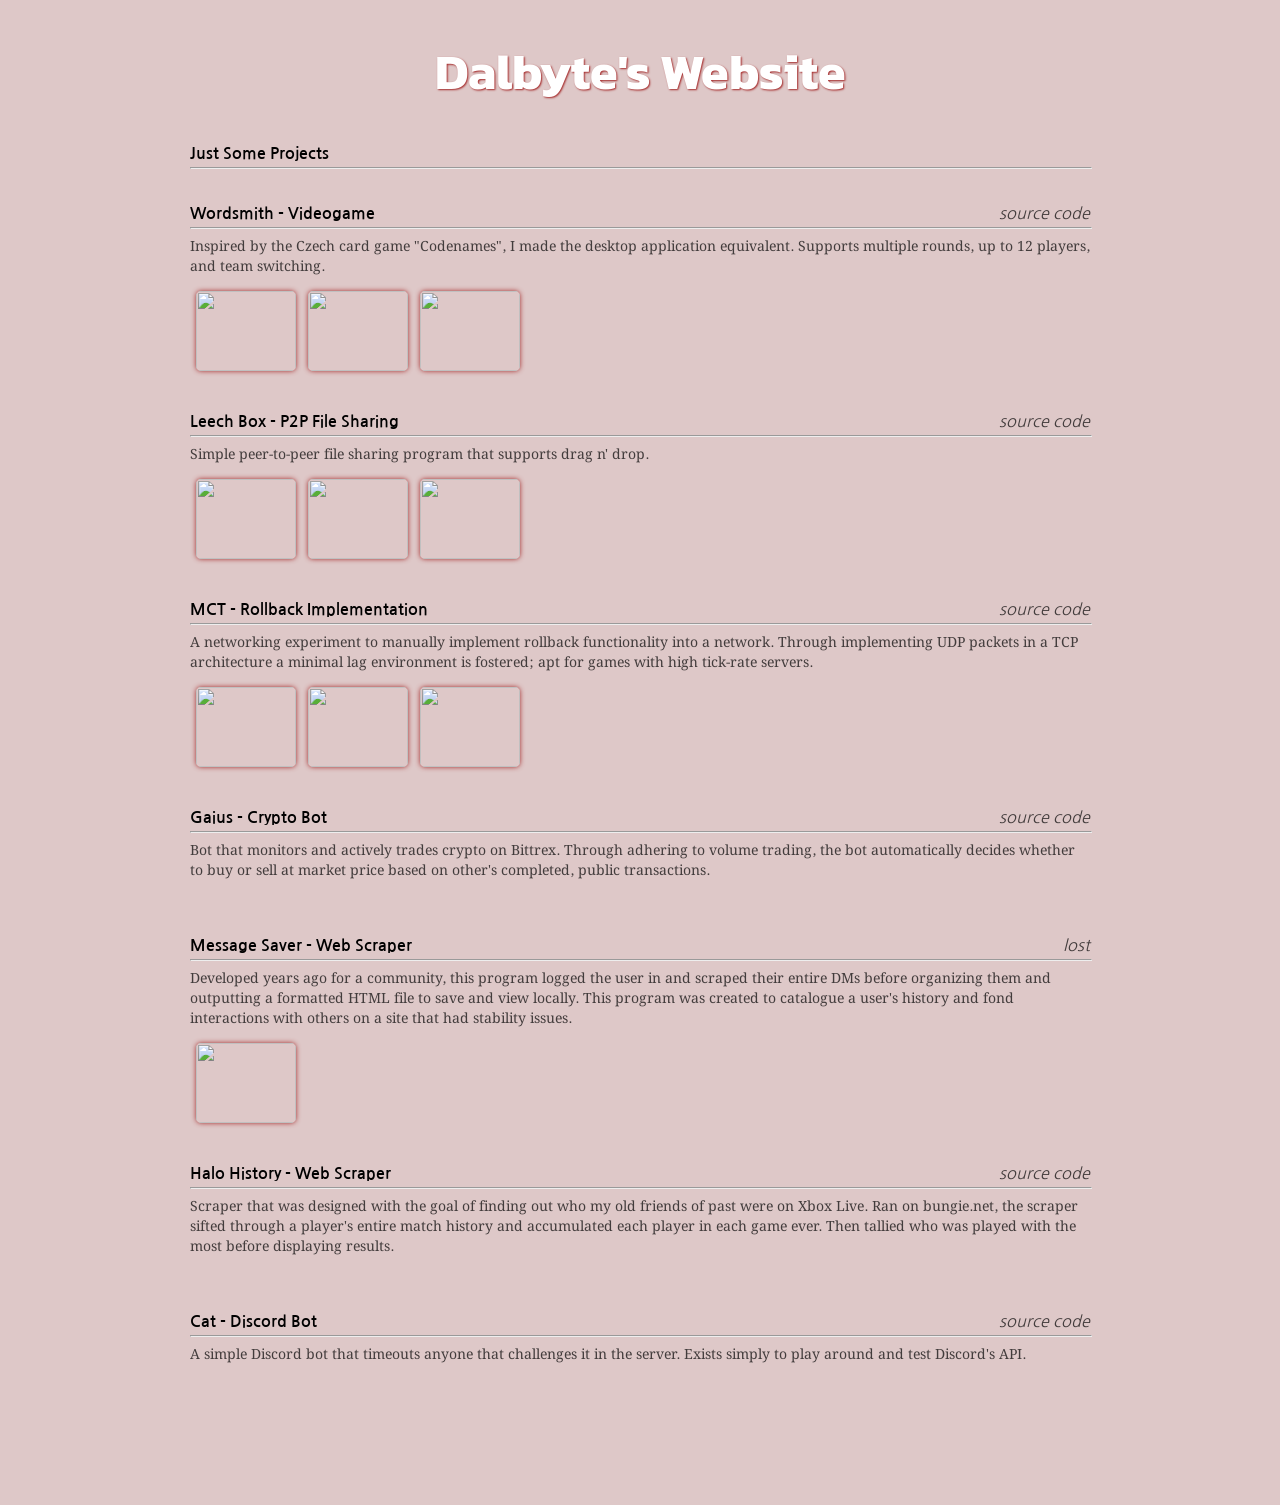
==== index.html @ 80b03409 "Changed site title" ====
<!DOCTYPE html> 
  <head>
    <link rel="stylesheet" href="index.css">
	<title>No JS Here</title>
	<link rel="icon" href="geng.png">
  </head>
  <body> 
    <div id="container">
      <section>
        <a href="dalbyte.com"><h1>Dalbyte's Website</h1></a>
      </section>
      <section>
			<h2>Just Some Projects</h2>
        <hr/>
      </section>
      
      <section id="table-entries"> 
				<div class="p-entry" id="remove-top-margin">
					<h2>Wordsmith - Videogame</h2><a class="source" target="_blank" href="https://github.com/illegalFruit/Wordsmith">source code</a>
					<hr/>
					<p class="date-col">Inspired by the Czech card game "Codenames", I made the desktop application equivalent. Supports multiple rounds, up to 12 players, and team switching.</p>
					<div class="gallery">
						<img src="https://i.imgur.com/X2Hyxok.png">
						<img src="https://i.imgur.com/ogxhb8q.png">
						<img src="https://i.imgur.com/a6RnZR1.png">
					</div>
				</div>
				<div class="p-entry">
					<h2>Leech Box - P2P File Sharing</h2><a class="source" target="_blank" href="https://github.com/illegalFruit/LeechBox">source code</a>
					<hr/>
					<p class="date-col">Simple peer-to-peer file sharing program that supports drag n' drop.</p>
					<div class="gallery">
						<img src="https://i.imgur.com/N7FbQDQ.png">
						<img src="https://i.imgur.com/4VtZAIb.png">
						<img src="https://i.imgur.com/PzORxaT.png">
					</div>
				</div>
				<div class="p-entry">
					<h2>MCT - Rollback Implementation</h2><a class="source" target="_blank" href="https://github.com/illegalFruit/MyCastleTown">source code</a>
					<hr/>
					<p class="date-col">A networking experiment to manually implement rollback functionality into a network. Through implementing UDP packets in a TCP architecture a minimal lag environment is fostered; apt for games with high tick-rate servers.</p>
					<div class="gallery">
						<img src="https://i.imgur.com/z9DweKP.png">
						<img src="https://i.imgur.com/8ZXRdbW.png">
						<img src="https://i.imgur.com/0nnXvtV.png">
					</div>
				</div>
				<div class="p-entry">
					<h2>Gaius - Crypto Bot</h2><a class="source" target="_blank" href="https://github.com/illegalFruit/Gaius">source code</a>
					<hr/>
					<p class="date-col">Bot that monitors and actively trades crypto on Bittrex. Through adhering to volume trading, the bot automatically decides whether to buy or sell at market price based on other's completed, public transactions.</p>
					<div class="gallery">
					</div>
				</div>
				<div class="p-entry">
					<h2>Message Saver - Web Scraper</h2><div class="no-source">lost</div>
					<hr/>
					<p class="date-col">Developed years ago for a community, this program logged the user in and scraped their entire DMs before organizing them and outputting a formatted HTML file to save and view locally. This program was created to catalogue a user's history and fond interactions with others on a site that had stability issues.</p>
					<div class="gallery">
						<img src="https://i.imgur.com/BtpNiLg.png">
					</div>
				</div>
				<div class="p-entry">
					<h2>Halo History - Web Scraper</h2><a class="source" target="_blank" href="https://github.com/illegalFruit/HaloHistory">source code</a>
					<hr/>
					<p class="date-col">Scraper that was designed with the goal of finding out who my old friends of past were on Xbox Live. Ran on bungie.net, the scraper sifted through a player's entire match history and accumulated each player in each game ever. Then tallied who was played with the most before displaying results.</p>
					<div class="gallery">
					</div>
				</div>
				<div class="p-entry extra-bottom">
					<h2>Cat - Discord Bot</h2><a class="source" target="_blank" href="https://github.com/illegalFruit/Nyaa">source code</a>
					<hr/>
					<p class="date-col">A simple Discord bot that timeouts anyone that challenges it in the server. Exists simply to play around and test Discord's API.</p>
					<div class="gallery">
					</div>
				</div>
			</section>
    </div>
  </body>
</html>
---- index.css ----
@import url('https://fonts.googleapis.com/css2?family=Kanit:wght@100&family=Nanum+Gothic&display=swap');
@import url('https://fonts.googleapis.com/css2?family=Figtree:wght@300&family=Kanit:wght@100&display=swap');
@import url('https://fonts.googleapis.com/css2?family=Noto+Serif+Gujarati&display=swap');

*{
  margin: 0px;
  padding: 0px;
  font-family: 'Nanum Gothic', sans-serif;
  text-decoration: none;
}

body{
  background-color: #d6bbbbcc;
  
}

#container{
  margin: 0 auto;
  width: 900px;
}

hr{
  width: 100%;
  margin-top: 4px;
  margin-bottom: 4px;
}

section{
  margin-top: 34px;
  width: 100%;
}

h1{
  font-family: 'Kanit', sans-serif;
  font-size: 50px;
  color: white;
  text-shadow: 1px 1px 2px brown;
  text-align: center;
}

h2, h3{
  font-size: 16px;
  display: inline-block;
}

#table-entries{
  display: flex;
  justify-content: start;
  flex-flow: column nowrap;
  align-items: flex-start;
  width: 100%;
}

.date-col{
  color: rgba(0, 0, 0, 0.7);
  font-family: 'Noto Serif Gujarati', serif;
  font-size: 14px;
}

td a{
  text-decoration: None;
  color: black;
}

td a:hover{
  text-decoration: underline;
  text-decoration-thickness: 2px;
}

.title-col{
  font-size: 14px;
  padding-left: 6px;
  font-weight: bold;
  vertical-align: baseline;
  width: 100%;
}

.gallery{
    display: inline-flex;
    margin-top: 8px;
}

.gallery img{
    width: 100px;
    height: 80px;
    box-shadow: 0px 0px 5px brown;
    border-radius: 5px;
    margin: 6px;
}

.p-entry{
    margin-top: 34px;
    width: 100%;
}

p{
    margin-top: 8px;
}

#remove-top-margin{
    margin-top: 0px;
}

img {
    transition:transform 0.25s ease;
}

img:hover {
    -webkit-transform:scale(4);
    transform:scale(4);
}

.source{
    float: right;
    font-style: italic;
    color: rgba(0, 0, 0, 0.7);
}

.no-source{
    float: right;
    font-style: italic;
    color: rgba(0, 0, 0, 0.7);
}

.extra-bottom{
  margin-bottom: 120px;
}
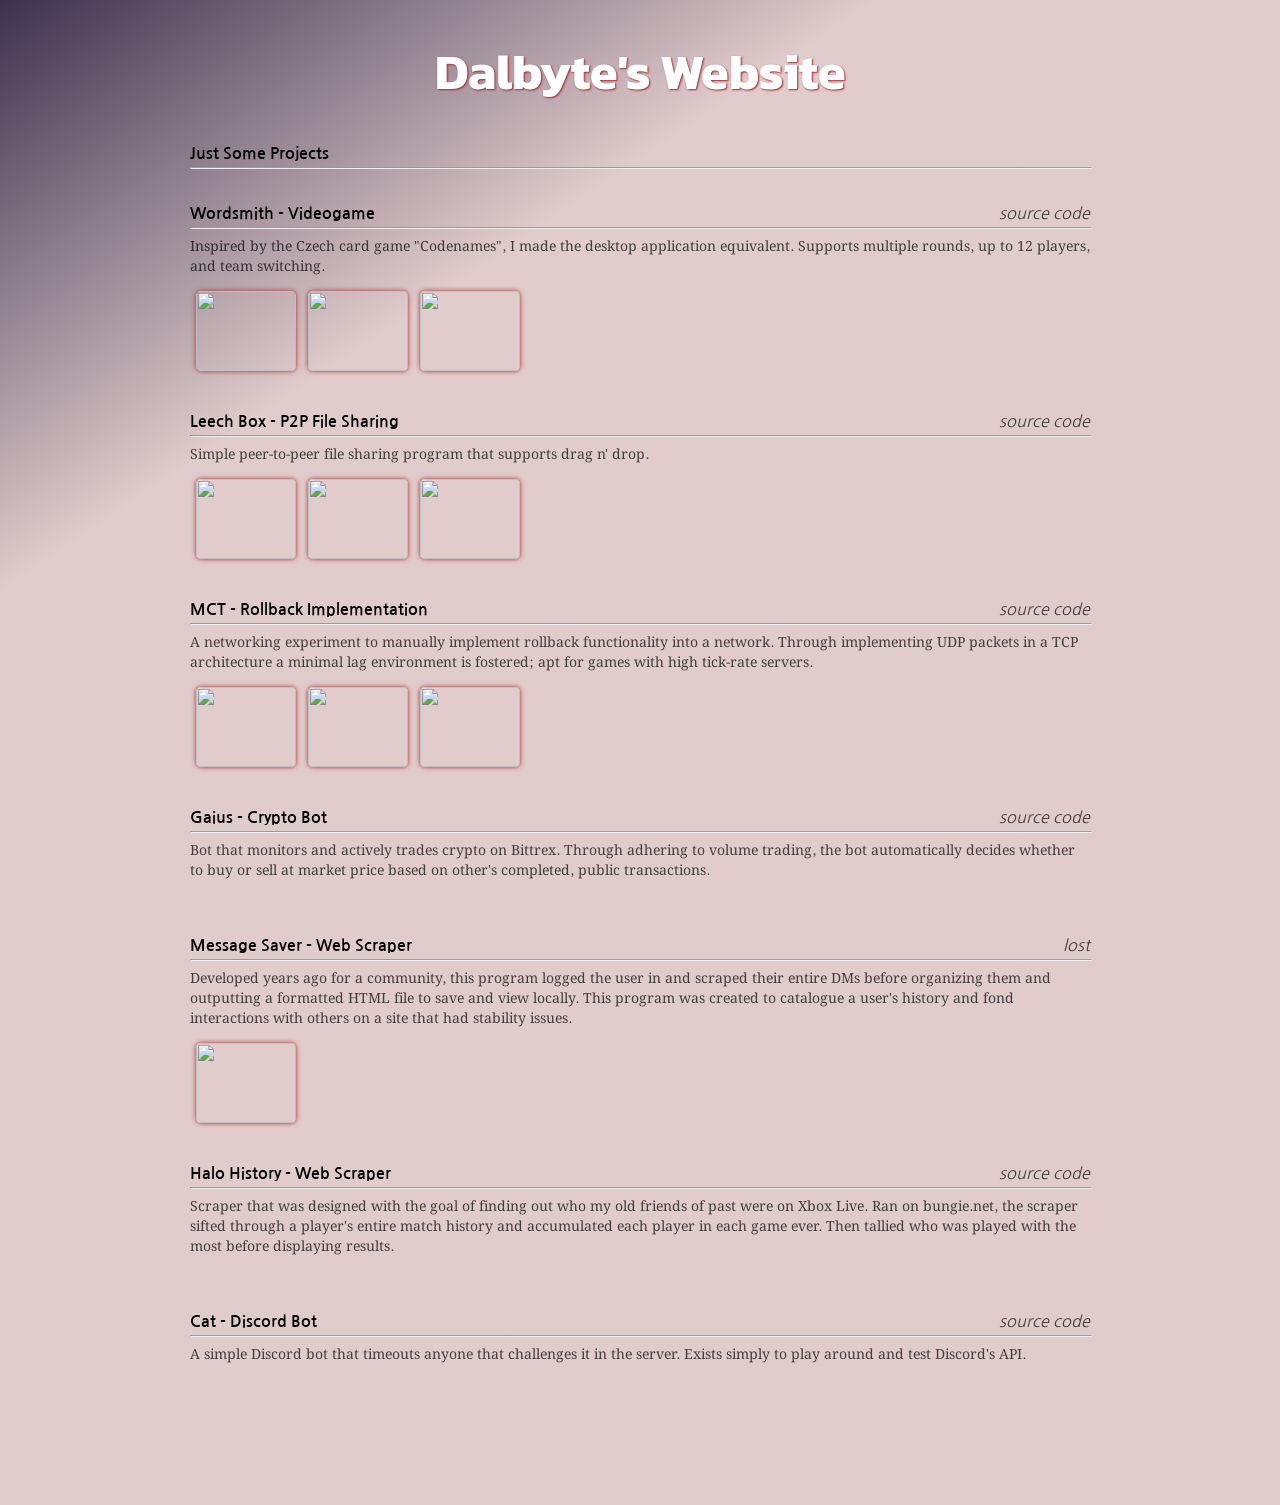
==== commit 37833864: "Changed source links" ====
--- a/index.html
+++ b/index.html
@@ -16,7 +16,7 @@
       
       <section id="table-entries"> 
 				<div class="p-entry" id="remove-top-margin">
-					<h2>Wordsmith - Videogame</h2><a class="source" target="_blank" href="https://github.com/illegalFruit/Wordsmith">source code</a>
+					<h2>Wordsmith - Videogame</h2><a class="source" target="_blank" href="https://github.com/illegalFruit/Wordsmith/blob/main/WG/Script/Game.gd">source code</a>
 					<hr/>
 					<p class="date-col">Inspired by the Czech card game "Codenames", I made the desktop application equivalent. Supports multiple rounds, up to 12 players, and team switching.</p>
 					<div class="gallery">
@@ -26,7 +26,7 @@
 					</div>
 				</div>
 				<div class="p-entry">
-					<h2>Leech Box - P2P File Sharing</h2><a class="source" target="_blank" href="https://github.com/illegalFruit/LeechBox">source code</a>
+					<h2>Leech Box - P2P File Sharing</h2><a class="source" target="_blank" href="https://github.com/illegalFruit/LeechBox/blob/main/LB/main.gd">source code</a>
 					<hr/>
 					<p class="date-col">Simple peer-to-peer file sharing program that supports drag n' drop.</p>
 					<div class="gallery">
@@ -36,7 +36,7 @@
 					</div>
 				</div>
 				<div class="p-entry">
-					<h2>MCT - Rollback Implementation</h2><a class="source" target="_blank" href="https://github.com/illegalFruit/MyCastleTown">source code</a>
+					<h2>MCT - Rollback Implementation</h2><a class="source" target="_blank" href="https://github.com/illegalFruit/MyCastleTown/tree/main/scenes">source code</a>
 					<hr/>
 					<p class="date-col">A networking experiment to manually implement rollback functionality into a network. Through implementing UDP packets in a TCP architecture a minimal lag environment is fostered; apt for games with high tick-rate servers.</p>
 					<div class="gallery">
@@ -46,7 +46,7 @@
 					</div>
 				</div>
 				<div class="p-entry">
-					<h2>Gaius - Crypto Bot</h2><a class="source" target="_blank" href="https://github.com/illegalFruit/Gaius">source code</a>
+					<h2>Gaius - Crypto Bot</h2><a class="source" target="_blank" href="https://github.com/illegalFruit/Gaius/blob/master/Gaius.V1%20-%20Crypto%20Bot.py">source code</a>
 					<hr/>
 					<p class="date-col">Bot that monitors and actively trades crypto on Bittrex. Through adhering to volume trading, the bot automatically decides whether to buy or sell at market price based on other's completed, public transactions.</p>
 					<div class="gallery">
@@ -68,7 +68,7 @@
 					</div>
 				</div>
 				<div class="p-entry extra-bottom">
-					<h2>Cat - Discord Bot</h2><a class="source" target="_blank" href="https://github.com/illegalFruit/Nyaa">source code</a>
+					<h2>Cat - Discord Bot</h2><a class="source" target="_blank" href="https://github.com/illegalFruit/Nyaa/blob/master/Nyaa%20-%20Discord%20Bot.py">source code</a>
 					<hr/>
 					<p class="date-col">A simple Discord bot that timeouts anyone that challenges it in the server. Exists simply to play around and test Discord's API.</p>
 					<div class="gallery">
--- a/index.css
+++ b/index.css
@@ -10,8 +10,8 @@
 }
 
 body{
-  background-color: #d6bbbbcc;
-  
+  background: rgb(59,50,77);
+  background: linear-gradient(146deg, rgba(59,50,77,1) 0%, rgba(214,187,187,0.7511205165660014) 25%, rgba(214,187,187,0.7511204310825893) 90%);
 }
 
 #container{
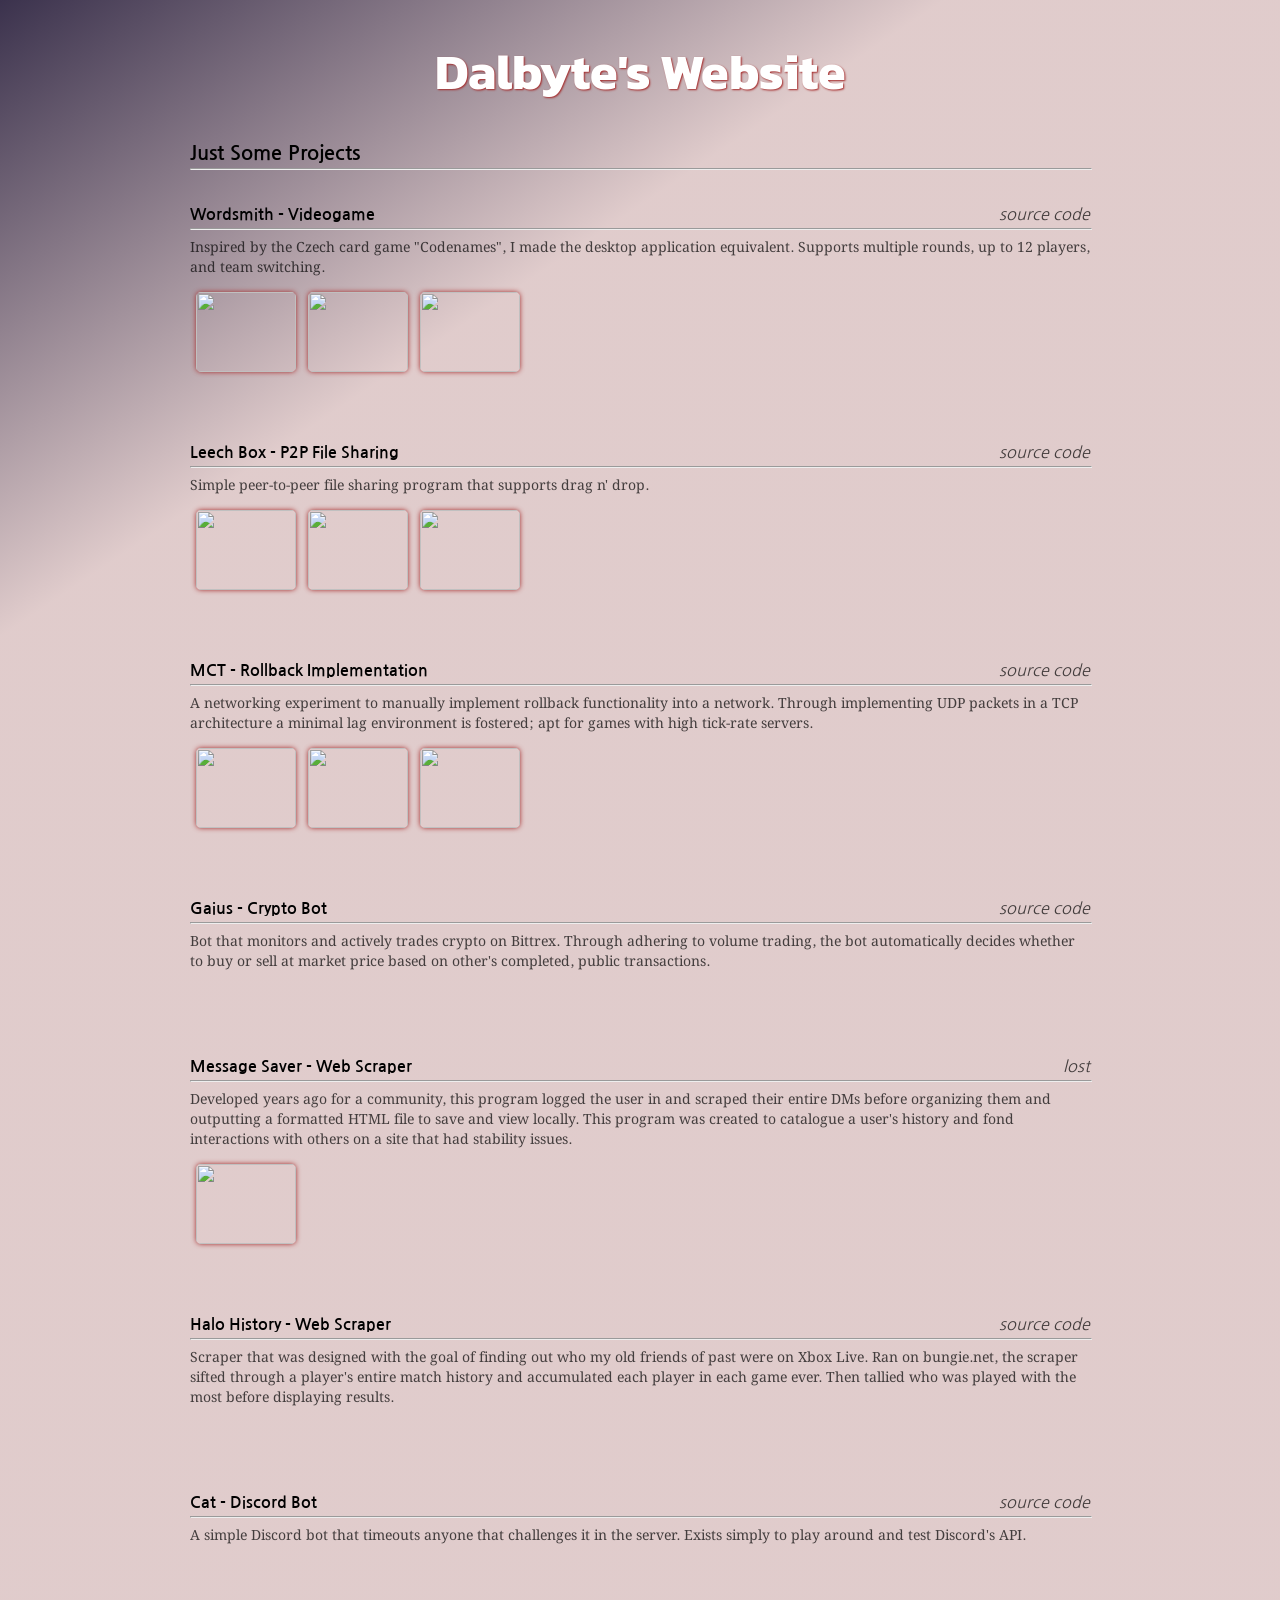
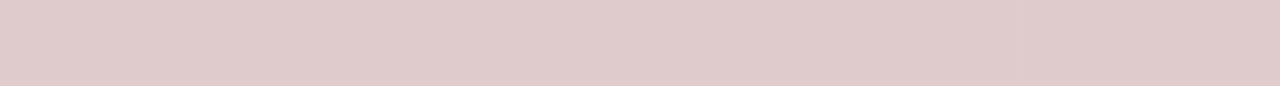
==== commit 196f0e80: "Spaced out the entries and enlarged some text" ====
--- a/index.html
+++ b/index.html
@@ -10,7 +10,7 @@
         <a href="dalbyte.com"><h1>Dalbyte's Website</h1></a>
       </section>
       <section>
-			<h2>Just Some Projects</h2>
+			<h2 class="slighty-bigger-font">Just Some Projects</h2>
         <hr/>
       </section>
       
--- a/index.css
+++ b/index.css
@@ -89,7 +89,7 @@
 }
 
 .p-entry{
-    margin-top: 34px;
+    margin-top: 64px;
     width: 100%;
 }
 
@@ -124,4 +124,8 @@
 
 .extra-bottom{
   margin-bottom: 120px;
+}
+
+.slighty-bigger-font{
+  font-size: 20px;
 }
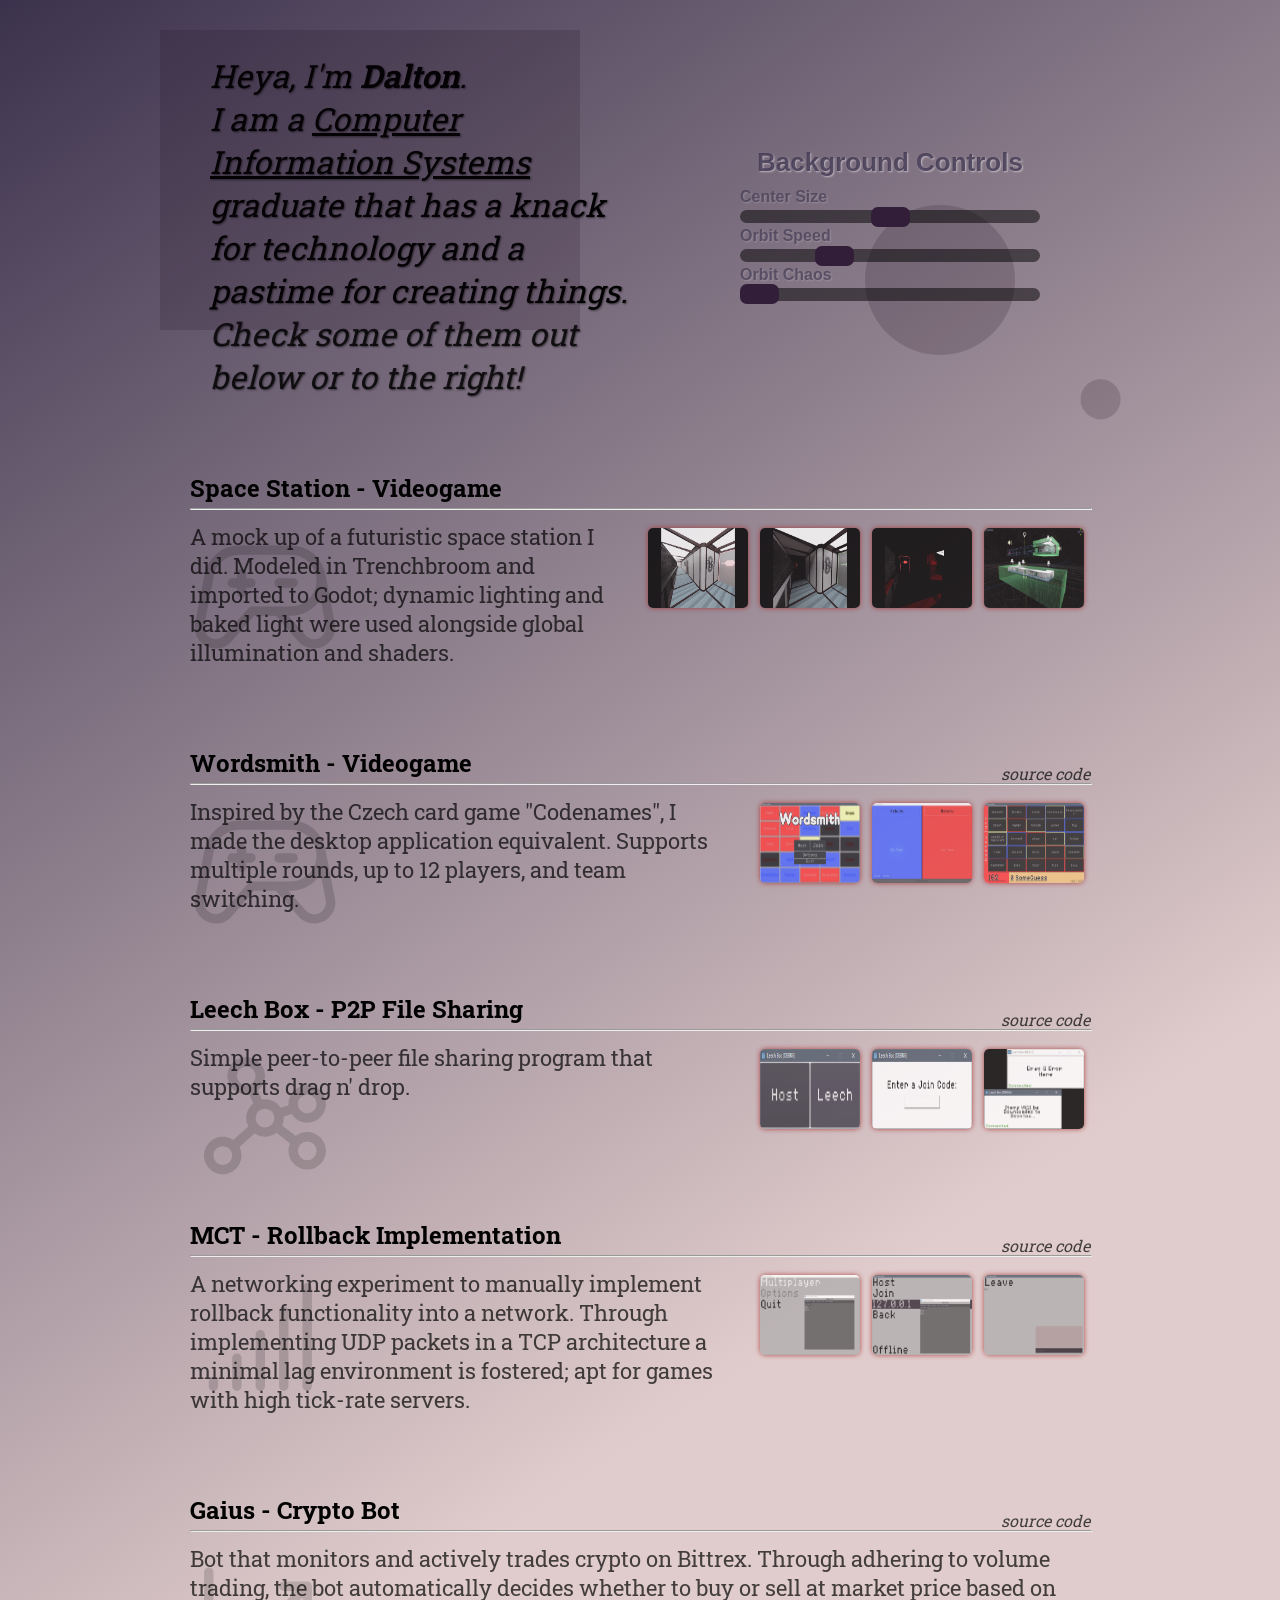
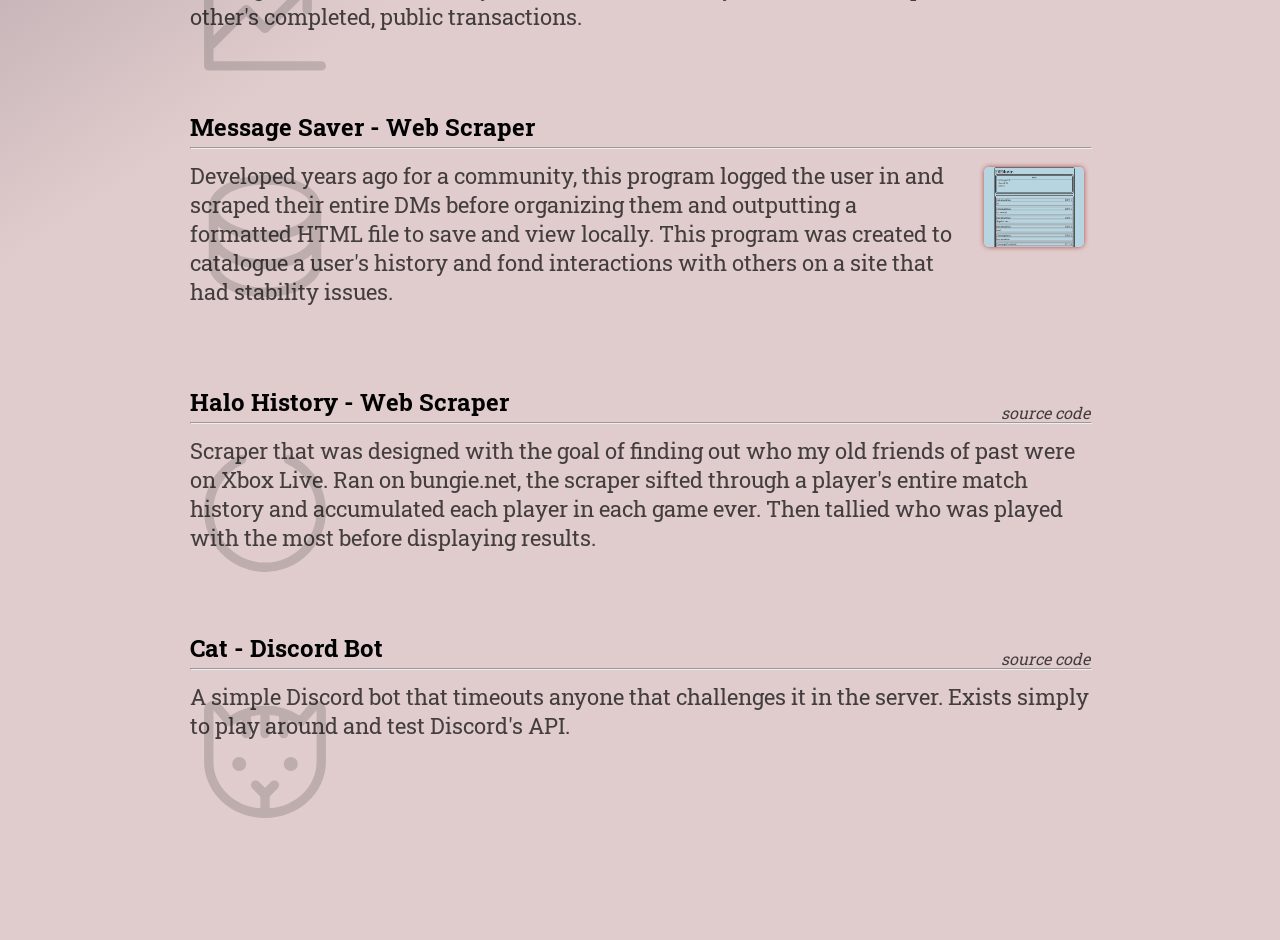
==== commit 306f5037: "Site Redo" ====
--- a/index.html
+++ b/index.html
@@ -1,80 +1,223 @@
 <!DOCTYPE html> 
-  <head>
-    <link rel="stylesheet" href="index.css">
-	<title>No JS Here</title>
+	<head>
+	<link rel="stylesheet" href="/photoswipe/photoswipe.css">
+	<link rel="stylesheet" href="index.css">
+	<link rel="stylesheet" href="slider.css">
+	<title>Dalbyte in Progress</title>
 	<link rel="icon" href="geng.png">
-  </head>
-  <body> 
+	</head>
+	<body>
+	<canvas id="myCanvas"   width="1200" height="800"></canvas>
     <div id="container">
-      <section>
-        <a href="dalbyte.com"><h1>Dalbyte's Website</h1></a>
-      </section>
-      <section>
-			<h2 class="slighty-bigger-font">Just Some Projects</h2>
-        <hr/>
-      </section>
-      
-      <section id="table-entries"> 
-				<div class="p-entry" id="remove-top-margin">
-					<h2>Wordsmith - Videogame</h2><a class="source" target="_blank" href="https://github.com/illegalFruit/Wordsmith/blob/main/WG/Script/Game.gd">source code</a>
-					<hr/>
+		<!-- <section>
+			<div class="center-me">
+				<a class="header" href="dalbyte.com">Dalbyte's Website</a>
+			</div>
+      	</section> -->
+	  	<section>
+			<div class="divider between">
+				<div id="accent"></div>
+				<p class="intro">
+					Heya, I'm <b>Dalton</b>.<br>
+					I am a <span class="underline">Computer Information Systems</span> graduate that has a knack for technology and a pastime for creating things.
+					<span class="grey">Check some of them out below or to the right!</span>
+				</p>
+				<div class="controls">
+					<h3>Background Controls</h3>
+					<div class="float-left">Center Size</div>
+					<input autocomplete="off" class="slider" type="range" min="1" max="9" value="5" id="slide1">
+					<div class="float-left">Orbit Speed</div>
+					<input autocomplete="off" class="slider" type="range" min="-8" max="-1" value="-6" id="slide2">
+					<div class="float-left">Orbit Chaos</div>
+					<input autocomplete="off" class="slider" type="range" min="0" max="4" value="0" id="slide3">		
+				</div>
+			</div>
+	  	</section>
+      	<section id="table-entries">
+			<div class="p-entry">
+				<div class="divider between">
+					<h2>Space Station - Videogame</h2>
+					<a class="source" target="_blank" href=""></a>
+				</div>
+				<hr/>
+				<img class="svg" src="/svg_image/game.svg" />
+				<div class="divider">
+					<p class="date-col">A mock up of a futuristic space station I did. Modeled in Trenchbroom and imported to Godot; dynamic lighting and baked light were used alongside global illumination and shaders. </p>
+					<div class="gallery" id="my-gallery">
+						<a href="/showcase/11.png"
+							data-pswp-width="1920" 
+							data-pswp-height="1057" 
+							target="_blank">
+							<img src="showcase/11.png" class="img-fluid">
+						</a>
+						<a href="/showcase/12.png"
+							data-pswp-width="1920" 
+							data-pswp-height="1057" 
+							target="_blank">
+							<img src="showcase/12.png" class="img-fluid">
+						</a>
+						<a href="/showcase/13.png"
+							data-pswp-width="1920" 
+							data-pswp-height="1057" 
+							target="_blank">
+							<img src="showcase/13.png" class="img-fluid">
+						</a>
+						<a href="/showcase/14.png"
+							data-pswp-width="1206" 
+							data-pswp-height="859" 
+							target="_blank">
+							<img src="showcase/14.png" class="img-fluid">
+						</a>
+					</div>
+				</div>
+			</div>
+			<div class="p-entry">
+				<div class="divider between">
+					<h2>Wordsmith - Videogame</h2>
+					<a class="source" target="_blank" href="https://github.com/illegalFruit/Wordsmith/blob/main/WG/Script/Game.gd">source code</a>
+				</div>
+				<hr/>
+				<img class="svg" src="/svg_image/game.svg" />
+				<div class="divider">
 					<p class="date-col">Inspired by the Czech card game "Codenames", I made the desktop application equivalent. Supports multiple rounds, up to 12 players, and team switching.</p>
-					<div class="gallery">
-						<img src="https://i.imgur.com/X2Hyxok.png">
-						<img src="https://i.imgur.com/ogxhb8q.png">
-						<img src="https://i.imgur.com/a6RnZR1.png">
-					</div>
-				</div>
-				<div class="p-entry">
-					<h2>Leech Box - P2P File Sharing</h2><a class="source" target="_blank" href="https://github.com/illegalFruit/LeechBox/blob/main/LB/main.gd">source code</a>
-					<hr/>
+					<div class="gallery" id="my-gallery">
+						<a href="/showcase/5.png"
+							data-pswp-width="1282" 
+							data-pswp-height="747" 
+							target="_blank">
+							<img src="showcase/5.png" class="img-fluid">
+						</a>
+						<a href="/showcase/9.png"
+							data-pswp-width="1282" 
+							data-pswp-height="747" 
+							target="_blank">
+							<img src="showcase/9.png" class="img-fluid">
+						</a>
+						<a href="/showcase/7.png"
+							data-pswp-width="1282" 
+							data-pswp-height="747" 
+							target="_blank">
+							<img src="showcase/7.png" class="img-fluid">
+						</a>
+					</div>
+				</div>
+			</div>
+			<div class="p-entry">
+				<div class="divider between">
+					<h2>Leech Box - P2P File Sharing</h2>
+					<a class="source" target="_blank" href="https://github.com/illegalFruit/LeechBox/blob/main/LB/main.gd">source code</a>
+				</div>
+				<hr/>
+				<img class="svg" src="/svg_image/graph.svg" />
+				<div class="divider">
 					<p class="date-col">Simple peer-to-peer file sharing program that supports drag n' drop.</p>
-					<div class="gallery">
-						<img src="https://i.imgur.com/N7FbQDQ.png">
-						<img src="https://i.imgur.com/4VtZAIb.png">
-						<img src="https://i.imgur.com/PzORxaT.png">
-					</div>
-				</div>
-				<div class="p-entry">
-					<h2>MCT - Rollback Implementation</h2><a class="source" target="_blank" href="https://github.com/illegalFruit/MyCastleTown/tree/main/scenes">source code</a>
-					<hr/>
+					<div class="gallery" id="my-gallery">
+						<a href="/showcase/1.png"
+							data-pswp-width="358" 
+							data-pswp-height="161" 
+							target="_blank">
+							<img src="showcase/1.png" class="img-fluid">
+						</a>
+						<a href="/showcase/3.png"
+							data-pswp-width="358" 
+							data-pswp-height="161" 
+							target="_blank">
+							<img src="showcase/3.png" class="img-fluid">
+						</a>
+						<a href="/showcase/2.png"
+							data-pswp-width="463" 
+							data-pswp-height="325" 
+							target="_blank">
+							<img src="showcase/2.png" class="img-fluid">
+						</a>
+					</div>
+				</div>
+			</div>
+			<div class="p-entry">
+				<div class="divider between"> 
+					<h2>MCT - Rollback Implementation</h2>
+					<a class="source" target="_blank" href="https://github.com/illegalFruit/MyCastleTown/tree/main/scenes">source code</a>
+				</div>
+				<hr/>
+				<img class="svg" src="/svg_image/signal.svg" />
+				<div class="divider">
 					<p class="date-col">A networking experiment to manually implement rollback functionality into a network. Through implementing UDP packets in a TCP architecture a minimal lag environment is fostered; apt for games with high tick-rate servers.</p>
-					<div class="gallery">
-						<img src="https://i.imgur.com/z9DweKP.png">
-						<img src="https://i.imgur.com/8ZXRdbW.png">
-						<img src="https://i.imgur.com/0nnXvtV.png">
-					</div>
-				</div>
-				<div class="p-entry">
-					<h2>Gaius - Crypto Bot</h2><a class="source" target="_blank" href="https://github.com/illegalFruit/Gaius/blob/master/Gaius.V1%20-%20Crypto%20Bot.py">source code</a>
-					<hr/>
-					<p class="date-col">Bot that monitors and actively trades crypto on Bittrex. Through adhering to volume trading, the bot automatically decides whether to buy or sell at market price based on other's completed, public transactions.</p>
-					<div class="gallery">
-					</div>
-				</div>
-				<div class="p-entry">
-					<h2>Message Saver - Web Scraper</h2><div class="no-source">lost</div>
-					<hr/>
+					<div class="gallery" id="my-gallery">
+						<a href="/showcase/4.png"
+							data-pswp-width="1281" 
+							data-pswp-height="746" 
+							target="_blank">
+							<img src="showcase/4.png" class="img-fluid">
+						</a>
+						<a href="/showcase/6.png"
+							data-pswp-width="1282" 
+							data-pswp-height="747" 
+							target="_blank">
+							<img src="showcase/6.png" class="img-fluid">
+						</a>
+						<a href="/showcase/10.png"
+							data-pswp-width="1282" 
+							data-pswp-height="747" 
+							target="_blank">
+							<img src="showcase/10.png" class="img-fluid">
+						</a>
+					</div>
+				</div>
+			</div>
+			<div class="p-entry">
+				<div class="divider between"> 
+					<h2>Gaius - Crypto Bot</h2>
+					<a class="source" target="_blank" href="https://github.com/illegalFruit/Gaius/blob/master/Gaius.V1%20-%20Crypto%20Bot.py">source code</a>
+				</div>
+				<hr/>
+				<img class="svg" src="/svg_image/chart.svg" />
+				<p class="date-col">Bot that monitors and actively trades crypto on Bittrex. Through adhering to volume trading, the bot automatically decides whether to buy or sell at market price based on other's completed, public transactions.</p>
+			</div>
+			<div class="p-entry">
+				<h2>Message Saver - Web Scraper</h2>
+				<hr/>
+				<img class="svg" src="/svg_image/database.svg" />
+				<div class="divider">
 					<p class="date-col">Developed years ago for a community, this program logged the user in and scraped their entire DMs before organizing them and outputting a formatted HTML file to save and view locally. This program was created to catalogue a user's history and fond interactions with others on a site that had stability issues.</p>
-					<div class="gallery">
-						<img src="https://i.imgur.com/BtpNiLg.png">
-					</div>
-				</div>
-				<div class="p-entry">
-					<h2>Halo History - Web Scraper</h2><a class="source" target="_blank" href="https://github.com/illegalFruit/HaloHistory">source code</a>
-					<hr/>
-					<p class="date-col">Scraper that was designed with the goal of finding out who my old friends of past were on Xbox Live. Ran on bungie.net, the scraper sifted through a player's entire match history and accumulated each player in each game ever. Then tallied who was played with the most before displaying results.</p>
-					<div class="gallery">
-					</div>
-				</div>
-				<div class="p-entry extra-bottom">
-					<h2>Cat - Discord Bot</h2><a class="source" target="_blank" href="https://github.com/illegalFruit/Nyaa/blob/master/Nyaa%20-%20Discord%20Bot.py">source code</a>
-					<hr/>
-					<p class="date-col">A simple Discord bot that timeouts anyone that challenges it in the server. Exists simply to play around and test Discord's API.</p>
-					<div class="gallery">
-					</div>
-				</div>
-			</section>
+					<div class="gallery" id="my-gallery">
+						<a href="/showcase/8.png"
+							data-pswp-width="1023" 
+							data-pswp-height="538" 
+							target="_blank">
+							<img src="showcase/8.png" class="img-fluid">
+						</a>
+					</div>
+				</div>	
+			</div>
+			<div class="p-entry">
+				<div class="divider between"> 
+					<h2>Halo History - Web Scraper</h2>
+					<a class="source" target="_blank" href="https://github.com/illegalFruit/HaloHistory">source code</a>
+				</div>
+				<hr/>
+				<img class="svg" src="/svg_image/circle-notch.svg" />
+				<p class="date-col">Scraper that was designed with the goal of finding out who my old friends of past were on Xbox Live. Ran on bungie.net, the scraper sifted through a player's entire match history and accumulated each player in each game ever. Then tallied who was played with the most before displaying results.</p>
+			</div>
+			<div class="p-entry">
+				<div class="divider between"> 
+					<h2>Cat - Discord Bot</h2>
+					<a class="source" target="_blank" href="https://github.com/illegalFruit/Nyaa/blob/master/Nyaa%20-%20Discord%20Bot.py">source code</a>
+				</div>
+				<hr/>
+				<img class="svg" src="/svg_image/cat.svg" />
+				<p class="date-col">A simple Discord bot that timeouts anyone that challenges it in the server. Exists simply to play around and test Discord's API.</p>
+			</div>
+		</section>
     </div>
-  </body>
+	<script type="module" src="logic.js"></script>
+	<script type="module">
+		import PhotoSwipeLightbox from '/photoswipe/photoswipe-lightbox.esm.js';
+		const lightbox = new PhotoSwipeLightbox({
+		  gallery: '#my-gallery',
+		  children: 'a',
+		  pswpModule: () => import('/photoswipe/photoswipe.esm.js')
+		});
+		lightbox.init();
+		</script>
+	</body>
 </html>
--- a/photoswipe/photoswipe.css
+++ b/photoswipe/photoswipe.css
@@ -0,0 +1,420 @@
+/*! PhotoSwipe main CSS by Dmytro Semenov | photoswipe.com */
+
+.pswp {
+  --pswp-bg: #000;
+  --pswp-placeholder-bg: #222;
+  
+
+  --pswp-root-z-index: 100000;
+  
+  --pswp-preloader-color: rgba(79, 79, 79, 0.4);
+  --pswp-preloader-color-secondary: rgba(255, 255, 255, 0.9);
+  
+  /* defined via js:
+  --pswp-transition-duration: 333ms; */
+  
+  --pswp-icon-color: #fff;
+  --pswp-icon-color-secondary: #4f4f4f;
+  --pswp-icon-stroke-color: #4f4f4f;
+  --pswp-icon-stroke-width: 2px;
+
+  --pswp-error-text-color: var(--pswp-icon-color);
+}
+
+
+/*
+	Styles for basic PhotoSwipe (pswp) functionality (sliding area, open/close transitions)
+*/
+
+.pswp {
+	position: fixed;
+	top: 0;
+	left: 0;
+	width: 100%;
+	height: 100%;
+	z-index: var(--pswp-root-z-index);
+	display: none;
+	touch-action: none;
+	outline: 0;
+	opacity: 0.003;
+	contain: layout style size;
+	-webkit-tap-highlight-color: rgba(0, 0, 0, 0);
+}
+
+/* Prevents focus outline on the root element,
+  (it may be focused initially) */
+.pswp:focus {
+  outline: 0;
+}
+
+.pswp * {
+  box-sizing: border-box;
+}
+
+.pswp img {
+  max-width: none;
+}
+
+.pswp--open {
+	display: block;
+}
+
+.pswp,
+.pswp__bg {
+	transform: translateZ(0);
+	will-change: opacity;
+}
+
+.pswp__bg {
+  opacity: 0.005;
+	background: var(--pswp-bg);
+}
+
+.pswp,
+.pswp__scroll-wrap {
+	overflow: hidden;
+}
+
+.pswp__scroll-wrap,
+.pswp__bg,
+.pswp__container,
+.pswp__item,
+.pswp__content,
+.pswp__img,
+.pswp__zoom-wrap {
+	position: absolute;
+	top: 0;
+	left: 0;
+	width: 100%;
+	height: 100%;
+}
+
+.pswp__img,
+.pswp__zoom-wrap {
+	width: auto;
+	height: auto;
+}
+
+.pswp--click-to-zoom.pswp--zoom-allowed .pswp__img {
+	cursor: -webkit-zoom-in;
+	cursor: -moz-zoom-in;
+	cursor: zoom-in;
+}
+
+.pswp--click-to-zoom.pswp--zoomed-in .pswp__img {
+	cursor: move;
+	cursor: -webkit-grab;
+	cursor: -moz-grab;
+	cursor: grab;
+}
+
+.pswp--click-to-zoom.pswp--zoomed-in .pswp__img:active {
+  cursor: -webkit-grabbing;
+  cursor: -moz-grabbing;
+  cursor: grabbing;
+}
+
+/* :active to override grabbing cursor */
+.pswp--no-mouse-drag.pswp--zoomed-in .pswp__img,
+.pswp--no-mouse-drag.pswp--zoomed-in .pswp__img:active,
+.pswp__img {
+	cursor: -webkit-zoom-out;
+	cursor: -moz-zoom-out;
+	cursor: zoom-out;
+}
+
+
+/* Prevent selection and tap highlights */
+.pswp__container,
+.pswp__img,
+.pswp__button,
+.pswp__counter {
+	-webkit-user-select: none;
+	-moz-user-select: none;
+	-ms-user-select: none;
+	user-select: none;
+}
+
+.pswp__item {
+	/* z-index for fade transition */
+	z-index: 1;
+	overflow: hidden;
+}
+
+.pswp__hidden {
+	display: none !important;
+}
+
+/* Allow to click through pswp__content element, but not its children */
+.pswp__content {
+  pointer-events: none;
+}
+.pswp__content > * {
+  pointer-events: auto;
+}
+
+
+/*
+
+  PhotoSwipe UI
+
+*/
+
+/*
+	Error message appears when image is not loaded
+	(JS option errorMsg controls markup)
+*/
+.pswp__error-msg-container {
+  display: grid;
+}
+.pswp__error-msg {
+	margin: auto;
+	font-size: 1em;
+	line-height: 1;
+	color: var(--pswp-error-text-color);
+}
+
+/*
+class pswp__hide-on-close is applied to elements that
+should hide (for example fade out) when PhotoSwipe is closed
+and show (for example fade in) when PhotoSwipe is opened
+ */
+.pswp .pswp__hide-on-close {
+	opacity: 0.005;
+	will-change: opacity;
+	transition: opacity var(--pswp-transition-duration) cubic-bezier(0.4, 0, 0.22, 1);
+	z-index: 10; /* always overlap slide content */
+	pointer-events: none; /* hidden elements should not be clickable */
+}
+
+/* class pswp--ui-visible is added when opening or closing transition starts */
+.pswp--ui-visible .pswp__hide-on-close {
+	opacity: 1;
+	pointer-events: auto;
+}
+
+/* <button> styles, including css reset */
+.pswp__button {
+	position: relative;
+	display: block;
+	width: 50px;
+	height: 60px;
+	padding: 0;
+	margin: 0;
+	overflow: hidden;
+	cursor: pointer;
+	background: none;
+	border: 0;
+	box-shadow: none;
+	opacity: 0.85;
+	-webkit-appearance: none;
+	-webkit-touch-callout: none;
+}
+
+.pswp__button:hover,
+.pswp__button:active,
+.pswp__button:focus {
+  transition: none;
+  padding: 0;
+  background: none;
+  border: 0;
+  box-shadow: none;
+  opacity: 1;
+}
+
+.pswp__button:disabled {
+  opacity: 0.3;
+  cursor: auto;
+}
+
+.pswp__icn {
+  fill: var(--pswp-icon-color);
+  color: var(--pswp-icon-color-secondary);
+}
+
+.pswp__icn {
+  position: absolute;
+  top: 14px;
+  left: 9px;
+  width: 32px;
+  height: 32px;
+  overflow: hidden;
+  pointer-events: none;
+}
+
+.pswp__icn-shadow {
+  stroke: var(--pswp-icon-stroke-color);
+  stroke-width: var(--pswp-icon-stroke-width);
+  fill: none;
+}
+
+.pswp__icn:focus {
+	outline: 0;
+}
+
+/*
+	div element that matches size of large image,
+	large image loads on top of it,
+	used when msrc is not provided
+*/
+div.pswp__img--placeholder,
+.pswp__img--with-bg {
+	background: var(--pswp-placeholder-bg);
+}
+
+.pswp__top-bar {
+	position: absolute;
+	left: 0;
+	top: 0;
+	width: 100%;
+	height: 60px;
+	display: flex;
+  flex-direction: row;
+  justify-content: flex-end;
+	z-index: 10;
+
+	/* allow events to pass through top bar itself */
+	pointer-events: none !important;
+}
+.pswp__top-bar > * {
+  pointer-events: auto;
+  /* this makes transition significantly more smooth,
+     even though inner elements are not animated */
+  will-change: opacity;
+}
+
+
+/*
+
+  Close button
+
+*/
+.pswp__button--close {
+  margin-right: 6px;
+}
+
+
+/*
+
+  Arrow buttons
+
+*/
+.pswp__button--arrow {
+  position: absolute;
+  top: 0;
+  width: 75px;
+  height: 100px;
+  top: 50%;
+  margin-top: -50px;
+}
+
+.pswp__button--arrow:disabled {
+  display: none;
+  cursor: default;
+}
+
+.pswp__button--arrow .pswp__icn {
+  top: 50%;
+  margin-top: -30px;
+  width: 60px;
+  height: 60px;
+  background: none;
+  border-radius: 0;
+}
+
+.pswp--one-slide .pswp__button--arrow {
+  display: none;
+}
+
+/* hide arrows on touch screens */
+.pswp--touch .pswp__button--arrow {
+  visibility: hidden;
+}
+
+/* show arrows only after mouse was used */
+.pswp--has_mouse .pswp__button--arrow {
+  visibility: visible;
+}
+
+.pswp__button--arrow--prev {
+  right: auto;
+  left: 0px;
+}
+
+.pswp__button--arrow--next {
+  right: 0px;
+}
+.pswp__button--arrow--next .pswp__icn {
+  left: auto;
+  right: 14px;
+  /* flip horizontally */
+  transform: scale(-1, 1);
+}
+
+/*
+
+  Zoom button
+
+*/
+.pswp__button--zoom {
+  display: none;
+}
+
+.pswp--zoom-allowed .pswp__button--zoom {
+  display: block;
+}
+
+/* "+" => "-" */
+.pswp--zoomed-in .pswp__zoom-icn-bar-v {
+  display: none;
+}
+
+
+/*
+
+  Loading indicator
+
+*/
+.pswp__preloader {
+  position: relative;
+  overflow: hidden;
+  width: 50px;
+  height: 60px;
+  margin-right: auto;
+}
+
+.pswp__preloader .pswp__icn {
+  opacity: 0;
+  transition: opacity 0.2s linear;
+  animation: pswp-clockwise 600ms linear infinite;
+}
+
+.pswp__preloader--active .pswp__icn {
+  opacity: 0.85;
+}
+
+@keyframes pswp-clockwise {
+  0% { transform: rotate(0deg); }
+  100% { transform: rotate(360deg); }
+}
+
+
+/*
+
+  "1 of 10" counter
+
+*/
+.pswp__counter {
+  height: 30px;
+  margin-top: 15px;
+  margin-inline-start: 20px;
+  font-size: 14px;
+  line-height: 30px;
+  color: var(--pswp-icon-color);
+  text-shadow: 1px 1px 3px var(--pswp-icon-color-secondary);
+  opacity: 0.85;
+}
+
+.pswp--one-slide .pswp__counter {
+  display: none;
+}
--- a/index.css
+++ b/index.css
@@ -1,28 +1,35 @@
-@import url('https://fonts.googleapis.com/css2?family=Kanit:wght@100&family=Nanum+Gothic&display=swap');
-@import url('https://fonts.googleapis.com/css2?family=Figtree:wght@300&family=Kanit:wght@100&display=swap');
-@import url('https://fonts.googleapis.com/css2?family=Noto+Serif+Gujarati&display=swap');
+@import url('https://fonts.googleapis.com/css2?family=Roboto+Slab&display=swap');
+@import url('https://fonts.googleapis.com/css2?family=Pathway+Extreme:ital,wght@1,300&display=swap');
 
 *{
   margin: 0px;
   padding: 0px;
-  font-family: 'Nanum Gothic', sans-serif;
   text-decoration: none;
 }
 
 body{
   background: rgb(59,50,77);
-  background: linear-gradient(146deg, rgba(59,50,77,1) 0%, rgba(214,187,187,0.7511205165660014) 25%, rgba(214,187,187,0.7511204310825893) 90%);
+  background: linear-gradient(146deg,
+                            rgba(59,50,77,1) 0%,
+                            rgba(214,187,187,0.75) 55%, 
+                            rgba(214,187,187,0.75) 90%);
+  font-family: 'Roboto Slab', serif;
+  margin-bottom: 200px;
 }
 
 #container{
   margin: 0 auto;
   width: 900px;
+  display: flex;
+  flex-direction: column;
+  gap: 20px;
 }
 
-hr{
+ /* Horizontal line */ 
+hr{ 
   width: 100%;
   margin-top: 4px;
-  margin-bottom: 4px;
+  margin-bottom: 12px;
 }
 
 section{
@@ -30,41 +37,29 @@
   width: 100%;
 }
 
-h1{
-  font-family: 'Kanit', sans-serif;
-  font-size: 50px;
-  color: white;
-  text-shadow: 1px 1px 2px brown;
+.center-me{
   text-align: center;
 }
 
-h2, h3{
-  font-size: 16px;
-  display: inline-block;
+.header{
+  font-family: 'Kanit', sans-serif;
+  font-size: 70px;
+  color: white;
 }
 
 #table-entries{
   display: flex;
-  justify-content: start;
   flex-flow: column nowrap;
-  align-items: flex-start;
-  width: 100%;
+  gap: 80px;
 }
 
 .date-col{
   color: rgba(0, 0, 0, 0.7);
-  font-family: 'Noto Serif Gujarati', serif;
-  font-size: 14px;
+  font-size: 22px;
 }
 
-td a{
-  text-decoration: None;
-  color: black;
-}
-
-td a:hover{
-  text-decoration: underline;
-  text-decoration-thickness: 2px;
+.grey{
+  color: rgba(0, 0, 0, 0.8);
 }
 
 .title-col{
@@ -76,8 +71,7 @@
 }
 
 .gallery{
-    display: inline-flex;
-    margin-top: 8px;
+    display: flex;
 }
 
 .gallery img{
@@ -86,46 +80,101 @@
     box-shadow: 0px 0px 5px brown;
     border-radius: 5px;
     margin: 6px;
+    opacity: 0.8;
 }
 
-.p-entry{
-    margin-top: 64px;
-    width: 100%;
-}
-
-p{
-    margin-top: 8px;
-}
-
-#remove-top-margin{
-    margin-top: 0px;
-}
-
-img {
-    transition:transform 0.25s ease;
-}
-
-img:hover {
-    -webkit-transform:scale(4);
-    transform:scale(4);
+.gallery img:hover{
+  opacity: 1;
+  cursor: pointer;
 }
 
 .source{
-    float: right;
     font-style: italic;
     color: rgba(0, 0, 0, 0.7);
+    bottom: 0px;
+    position: relative;
+    top: 16px;
 }
 
-.no-source{
-    float: right;
-    font-style: italic;
-    color: rgba(0, 0, 0, 0.7);
+.divider{
+  display: flex;
+  gap: 20px
 }
 
-.extra-bottom{
-  margin-bottom: 120px;
+.flex{
+  display: flex;
+  flex-direction: column;
 }
 
-.slighty-bigger-font{
-  font-size: 20px;
+.between{
+  justify-content: space-between;
+}
+
+.intro{
+  font-size: 32px;
+  padding: 20px;
+  /* font-family: 'Pathway Extreme', sans-serif; */
+  /* text-indent: 20%; */
+  font-style: italic;
+  text-shadow: 1px 1px 2px rgba(0, 0, 0, 0.5);
+}
+
+#accent{
+  background-color: rgba(29, 13, 31, 0.171);
+  width: 420px;
+  height: 300px;
+  position: absolute;
+  top: 30px;
+  margin-left: -30px;
+
+}
+
+.intro .underline{
+  text-decoration: underline;
+}
+
+.controls{
+  font-family: 'Kanit', sans-serif;
+  min-height: 350px;
+  min-width: 400px;
+  display: flex;
+  flex-direction: column;
+  justify-content: center;
+  /*align-items: center; */
+  align-items: flex-start;
+  color: rgba(59, 50, 77, 0.637);
+  font-weight: bold;
+  text-shadow: 1px 1px 2px rgba(255, 255, 255, 0.2);
+}
+
+.controls .slider{
+  align-self: center;
+}
+
+.svg{
+  width: 150px;
+  height: 150px;
+  position: absolute;
+  opacity: .15
+}
+
+canvas{
+  position: fixed;
+  top: 0;
+  left: 0;
+  z-index: -1;
+  left: 50%;
+  transform: translate(-50%, 0);
+}
+
+h3{
+  align-self: center;
+  margin-bottom: 10px;
+  font-size: 26px;
+  color: rgba(59, 50, 77, 0.795);
+  text-shadow: 1px 1px 2px rgba(255, 255, 255, 0.5);
+}
+
+.float-left{
+  margin-left: 50px;
 }
--- a/slider.css
+++ b/slider.css
@@ -0,0 +1,88 @@
+  input[type=range] {
+    -webkit-appearance: none;
+    margin: 4px 0;
+    width: 300px;
+    background: transparent;
+  }
+  input[type=range]:focus {
+    outline: none;
+  }
+  input[type=range]::-webkit-slider-runnable-track {
+    width: 300px;
+    height: 12.8px;
+    cursor: pointer;
+    box-shadow: 0px 0px 0px #000000, 0px 0px 0px #0d0d0d;
+    background: rgb(0, 0, 0, 0.5);
+    border-radius: 25px;
+    border: 0px solid #000101;
+  }
+  input[type=range]::-webkit-slider-thumb {
+    box-shadow: 0px 0px 0px #000000, 0px 0px 0px #0d0d0d;
+    border: 0px solid #000000;
+    height: 20px;
+    width: 39px;
+    border-radius: 7px;
+    background: rgb(50, 30, 56);
+    cursor: pointer;
+    -webkit-appearance: none;
+    margin-top: -3.6px;
+  }
+  input[type=range]:focus::-webkit-slider-runnable-track {
+    background: rgb(0, 0, 0, 0.5);
+  }
+
+  input[type=range]::-moz-range-track {
+    width: 300px;
+    height: 12.8px;
+    cursor: pointer;
+    box-shadow: 0px 0px 0px #000000, 0px 0px 0px #0d0d0d;
+    background: rgba(0, 0, 0, 0.5);
+    border-radius: 25px;
+    border: 0px solid #000101;
+  }
+  
+  input[type=range]::-moz-range-thumb {
+    box-shadow: 0px 0px 0px #ffffff, 0px 0px 0px #0d0d0d;
+    border: 0px solid #000000;
+    height: 20px;
+    width: 39px;
+    border-radius: 7px;
+    background: rgb(50, 30, 56);
+    cursor: pointer;
+  }
+  input[type=range]::-ms-track {
+    width: 300px;
+    height: 12.8px;
+    cursor: pointer;
+    background: transparent;
+    border-color: transparent;
+    border-width: 39px 0;
+    color: transparent;
+  }
+  input[type=range]::-ms-fill-lower {
+    background: #ac51b5;
+    border: 0px solid #000101;
+    border-radius: 50px;
+    box-shadow: 0px 0px 0px #000000, 0px 0px 0px #0d0d0d;
+  }
+  input[type=range]::-ms-fill-upper {
+    background: #ac51b5;
+    border: 0px solid #000101;
+    border-radius: 50px;
+    box-shadow: 0px 0px 0px #000000, 0px 0px 0px #0d0d0d;
+  }
+  input[type=range]::-ms-thumb {
+    box-shadow: 0px 0px 0px #000000, 0px 0px 0px #0d0d0d;
+    border: 0px solid #000000;
+    height: 20px;
+    width: 39px;
+    border-radius: 7px;
+    background: rgb(50, 30, 56);
+    cursor: pointer;
+  }
+  input[type=range]:focus::-ms-fill-lower {
+    background: #ac51b5;
+  }
+  input[type=range]:focus::-ms-fill-upper {
+    background: #ac51b5;
+  }
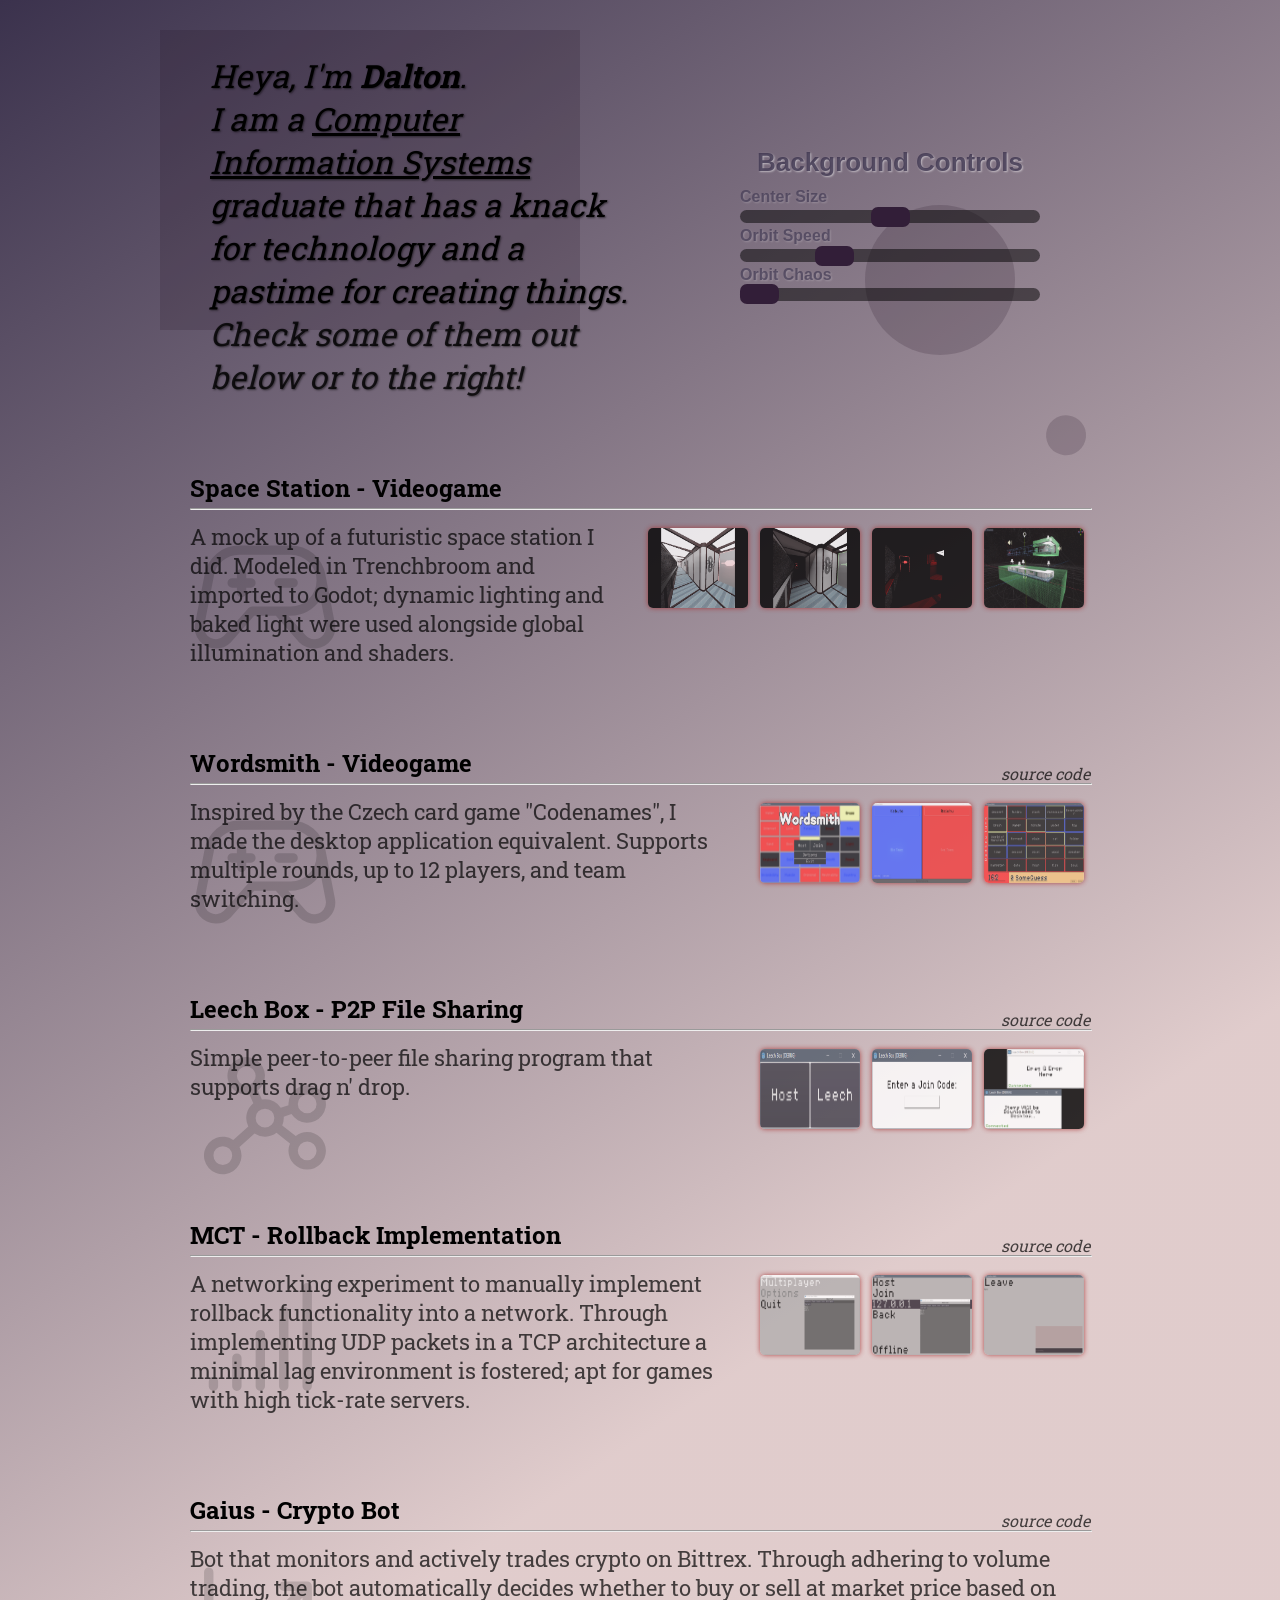
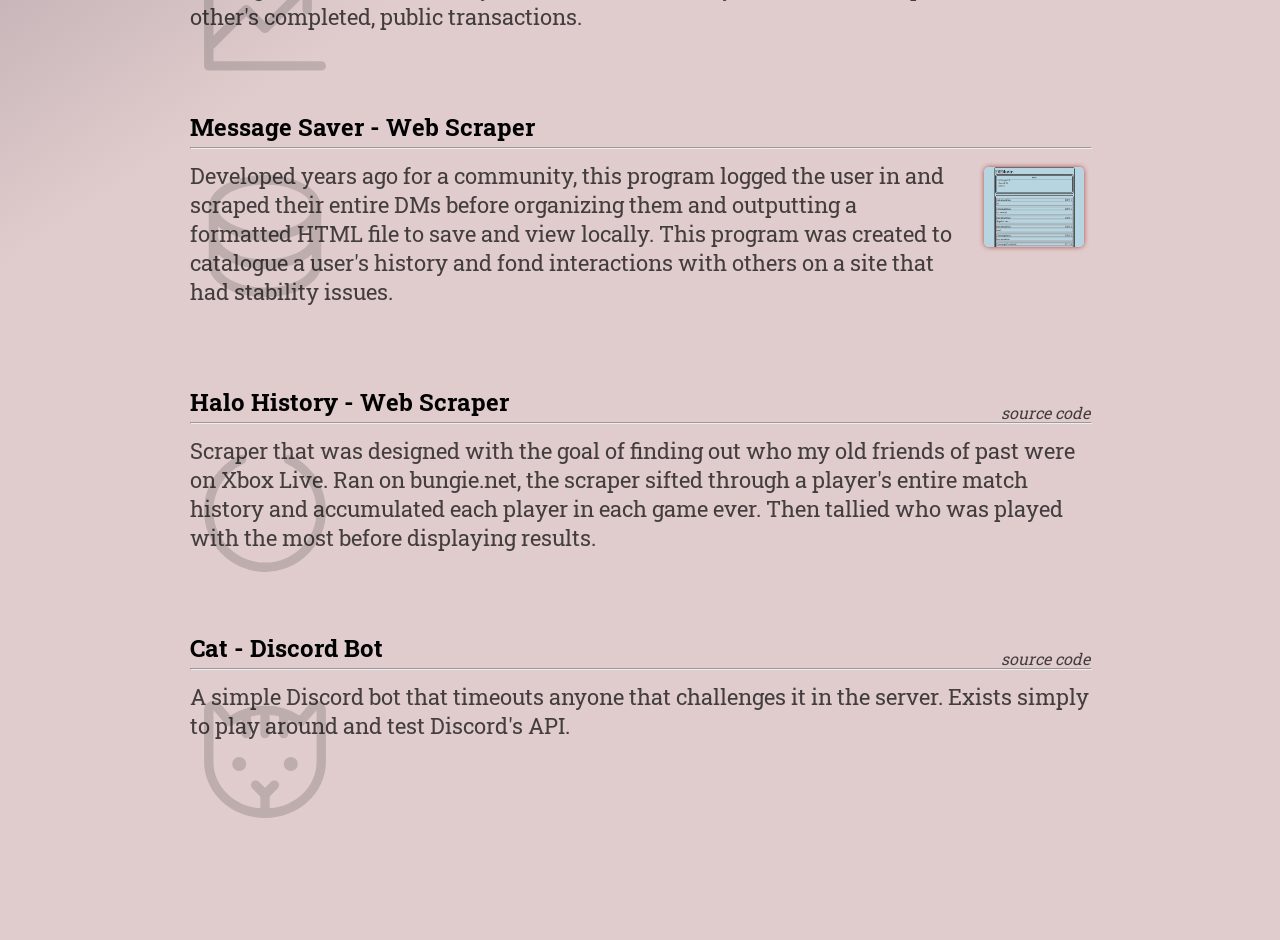
==== commit 24b098d4: "Added Tooltip" ====
--- a/index.html
+++ b/index.html
@@ -19,7 +19,7 @@
 				<div id="accent"></div>
 				<p class="intro">
 					Heya, I'm <b>Dalton</b>.<br>
-					I am a <span class="underline">Computer Information Systems</span> graduate that has a knack for technology and a pastime for creating things.
+					I am a <span class="underline tool">Computer Information Systems</span><span class="tip">Alumni of California State Polytechnic University, Pomona</span> graduate that has a knack for technology and a pastime for creating things.
 					<span class="grey">Check some of them out below or to the right!</span>
 				</p>
 				<div class="controls">
--- a/index.css
+++ b/index.css
@@ -117,6 +117,7 @@
   /* text-indent: 20%; */
   font-style: italic;
   text-shadow: 1px 1px 2px rgba(0, 0, 0, 0.5);
+  z-index: 99;
 }
 
 #accent{
@@ -131,6 +132,7 @@
 
 .intro .underline{
   text-decoration: underline;
+  position: relative;
 }
 
 .controls{
@@ -177,4 +179,36 @@
 
 .float-left{
   margin-left: 50px;
-}+}
+
+.tool:hover{
+  cursor: help;
+}
+
+.tool:hover~.tip{
+  display: inline-block;
+  position: absolute;
+  margin-left: 160px;
+  top: 60px;
+  opacity: 1;
+}
+
+.tip{
+  display: inline-block;
+  position: absolute;
+  background-color: hsla(159, 63%, 17%, 0.8);
+  color: #FCB426;
+  margin-left: 160px;
+  top: 60px;
+  opacity: 0;
+
+  font-size: 22px;
+  padding: 4px;
+  border-radius: 10px;
+  border: 1px solid black;
+  text-shadow: 1px 1px #f1d65c;
+
+  transition: opacity .25s ease-in-out;
+  -moz-transition: opacity .25s ease-in-out;
+  -webkit-transition: opacity .25s ease-in-out;
+}
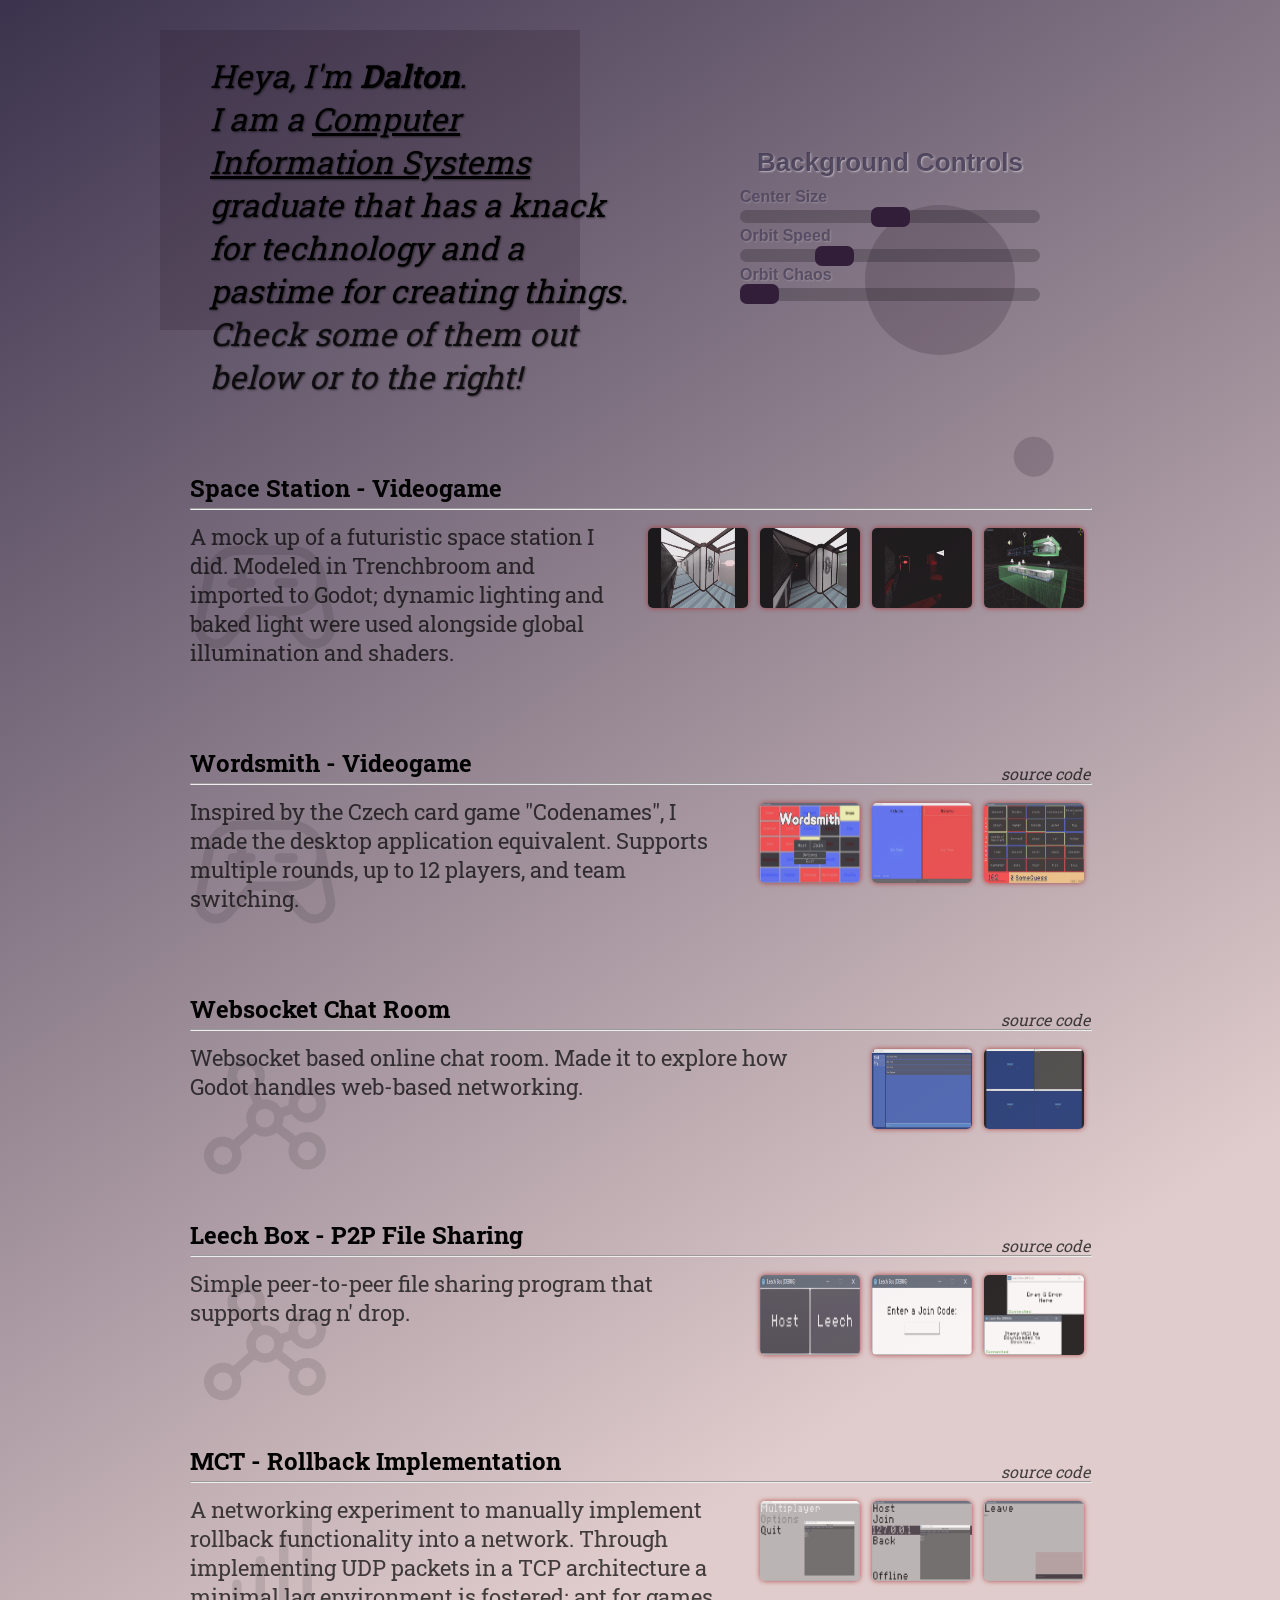
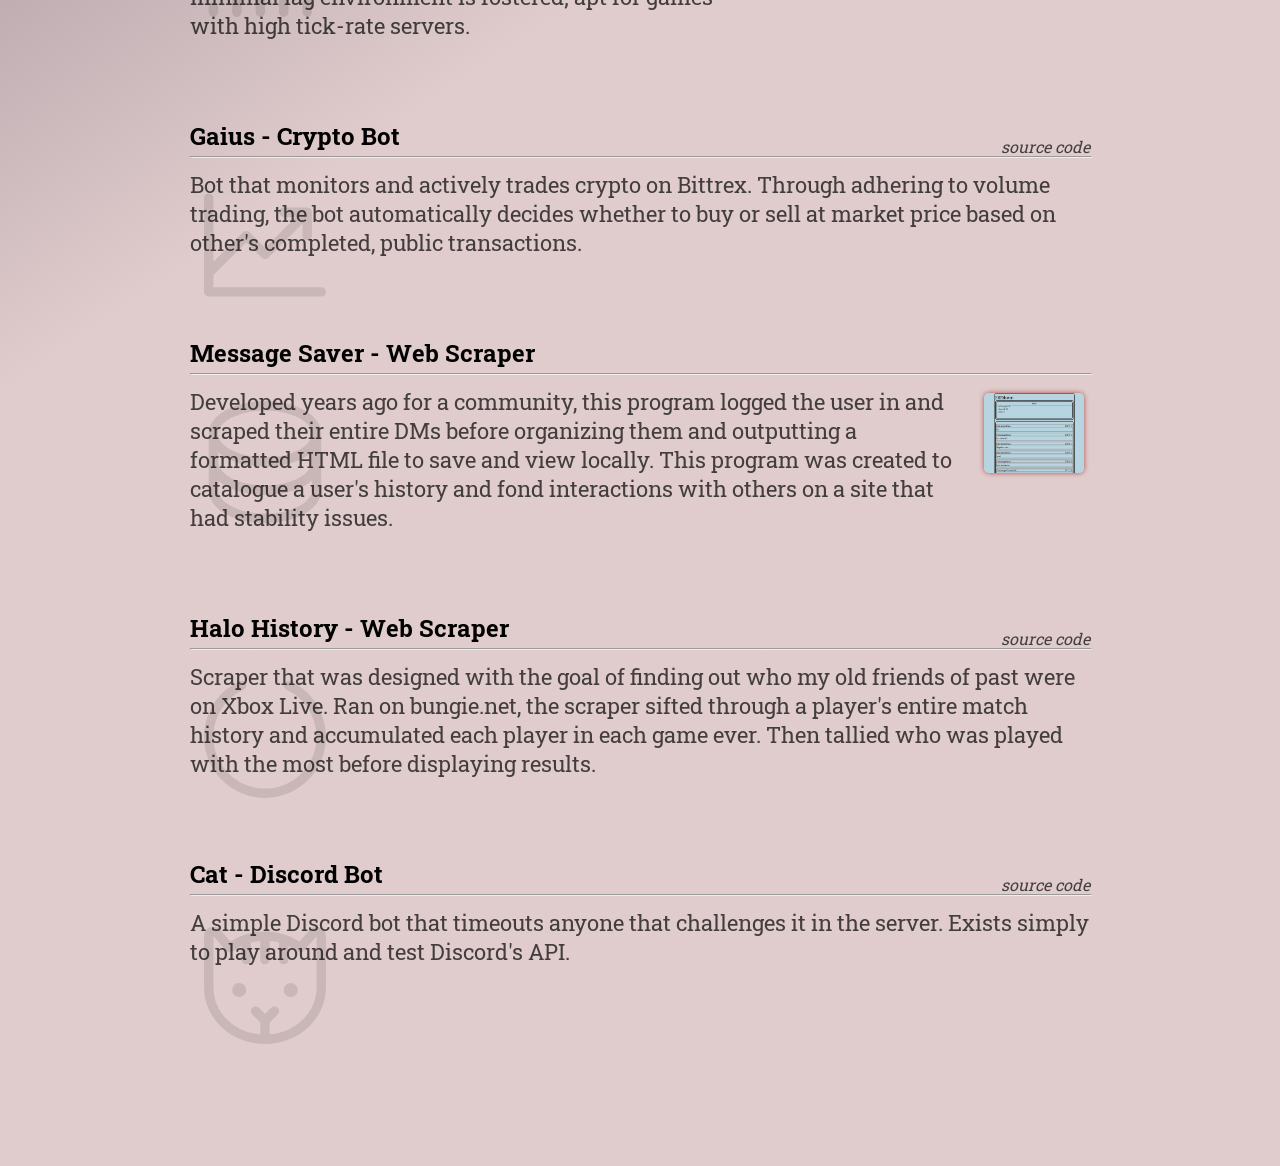
==== commit a1f5d400: "Added Websocket Entry" ====
--- a/index.html
+++ b/index.html
@@ -104,6 +104,33 @@
 			</div>
 			<div class="p-entry">
 				<div class="divider between">
+					<h2>Websocket Chat Room</h2>
+					<a class="source" target="_blank" href="xxx">source code</a>
+				</div>
+				<hr/>
+				<img class="svg" src="/svg_image/graph.svg" />
+				<div class="divider">
+					<p class="date-col">Websocket based online chat room. Made it to explore how Godot handles web-based networking.</p>
+					<div class="gallery" id="my-gallery">
+						<a href="/showcase/15.png"
+							data-pswp-width="1282" 
+							data-pswp-height="747" 
+							target="_blank">
+							<img src="/showcase/15.png" class="img-fluid">
+						</a>
+						<a 
+							href="/showcase/16.webm"
+							data-pswp-video-src="/showcase/16.webm"
+							data-pswp-width="1282" 
+							data-pswp-height="747" 
+							data-pswp-type="video">
+							<img src="/showcase/16a.jpg" class="img-fluid">
+						</a>
+					</div>
+				</div>
+			</div>
+			<div class="p-entry">
+				<div class="divider between">
 					<h2>Leech Box - P2P File Sharing</h2>
 					<a class="source" target="_blank" href="https://github.com/illegalFruit/LeechBox/blob/main/LB/main.gd">source code</a>
 				</div>
@@ -210,7 +237,7 @@
 		</section>
     </div>
 	<script type="module" src="logic.js"></script>
-	<script type="module">
+	<!-- <script type="module">
 		import PhotoSwipeLightbox from '/photoswipe/photoswipe-lightbox.esm.js';
 		const lightbox = new PhotoSwipeLightbox({
 		  gallery: '#my-gallery',
@@ -218,6 +245,22 @@
 		  pswpModule: () => import('/photoswipe/photoswipe.esm.js')
 		});
 		lightbox.init();
-		</script>
+	</script> -->
+	<script type="module">
+		import PhotoSwipeLightbox from '/photoswipe/photoswipe-lightbox.esm.js';
+		import PhotoSwipeVideoPlugin from '/photoswipe-video/photoswipe-video-plugin.esm.js';
+		
+		const lightbox = new PhotoSwipeLightbox({
+		  gallery: '#my-gallery',
+		  children: 'a',
+		  pswpModule: () => import('/photoswipe/photoswipe.esm.js')
+		});
+		
+		const videoPlugin = new PhotoSwipeVideoPlugin(lightbox, {
+		  // options
+		});
+		
+		lightbox.init();
+	</script>
 	</body>
 </html>
--- a/index.css
+++ b/index.css
@@ -157,7 +157,7 @@
   width: 150px;
   height: 150px;
   position: absolute;
-  opacity: .15
+  opacity: .1
 }
 
 canvas{
--- a/slider.css
+++ b/slider.css
@@ -12,7 +12,7 @@
     height: 12.8px;
     cursor: pointer;
     box-shadow: 0px 0px 0px #000000, 0px 0px 0px #0d0d0d;
-    background: rgb(0, 0, 0, 0.5);
+    background: rgba(0, 0, 0, 0.2);
     border-radius: 25px;
     border: 0px solid #000101;
   }
@@ -28,7 +28,7 @@
     margin-top: -3.6px;
   }
   input[type=range]:focus::-webkit-slider-runnable-track {
-    background: rgb(0, 0, 0, 0.5);
+    background: rgba(0, 0, 0, 0.2);
   }
 
   input[type=range]::-moz-range-track {
@@ -36,7 +36,7 @@
     height: 12.8px;
     cursor: pointer;
     box-shadow: 0px 0px 0px #000000, 0px 0px 0px #0d0d0d;
-    background: rgba(0, 0, 0, 0.5);
+    background: rgba(0, 0, 0, 0.2);
     border-radius: 25px;
     border: 0px solid #000101;
   }
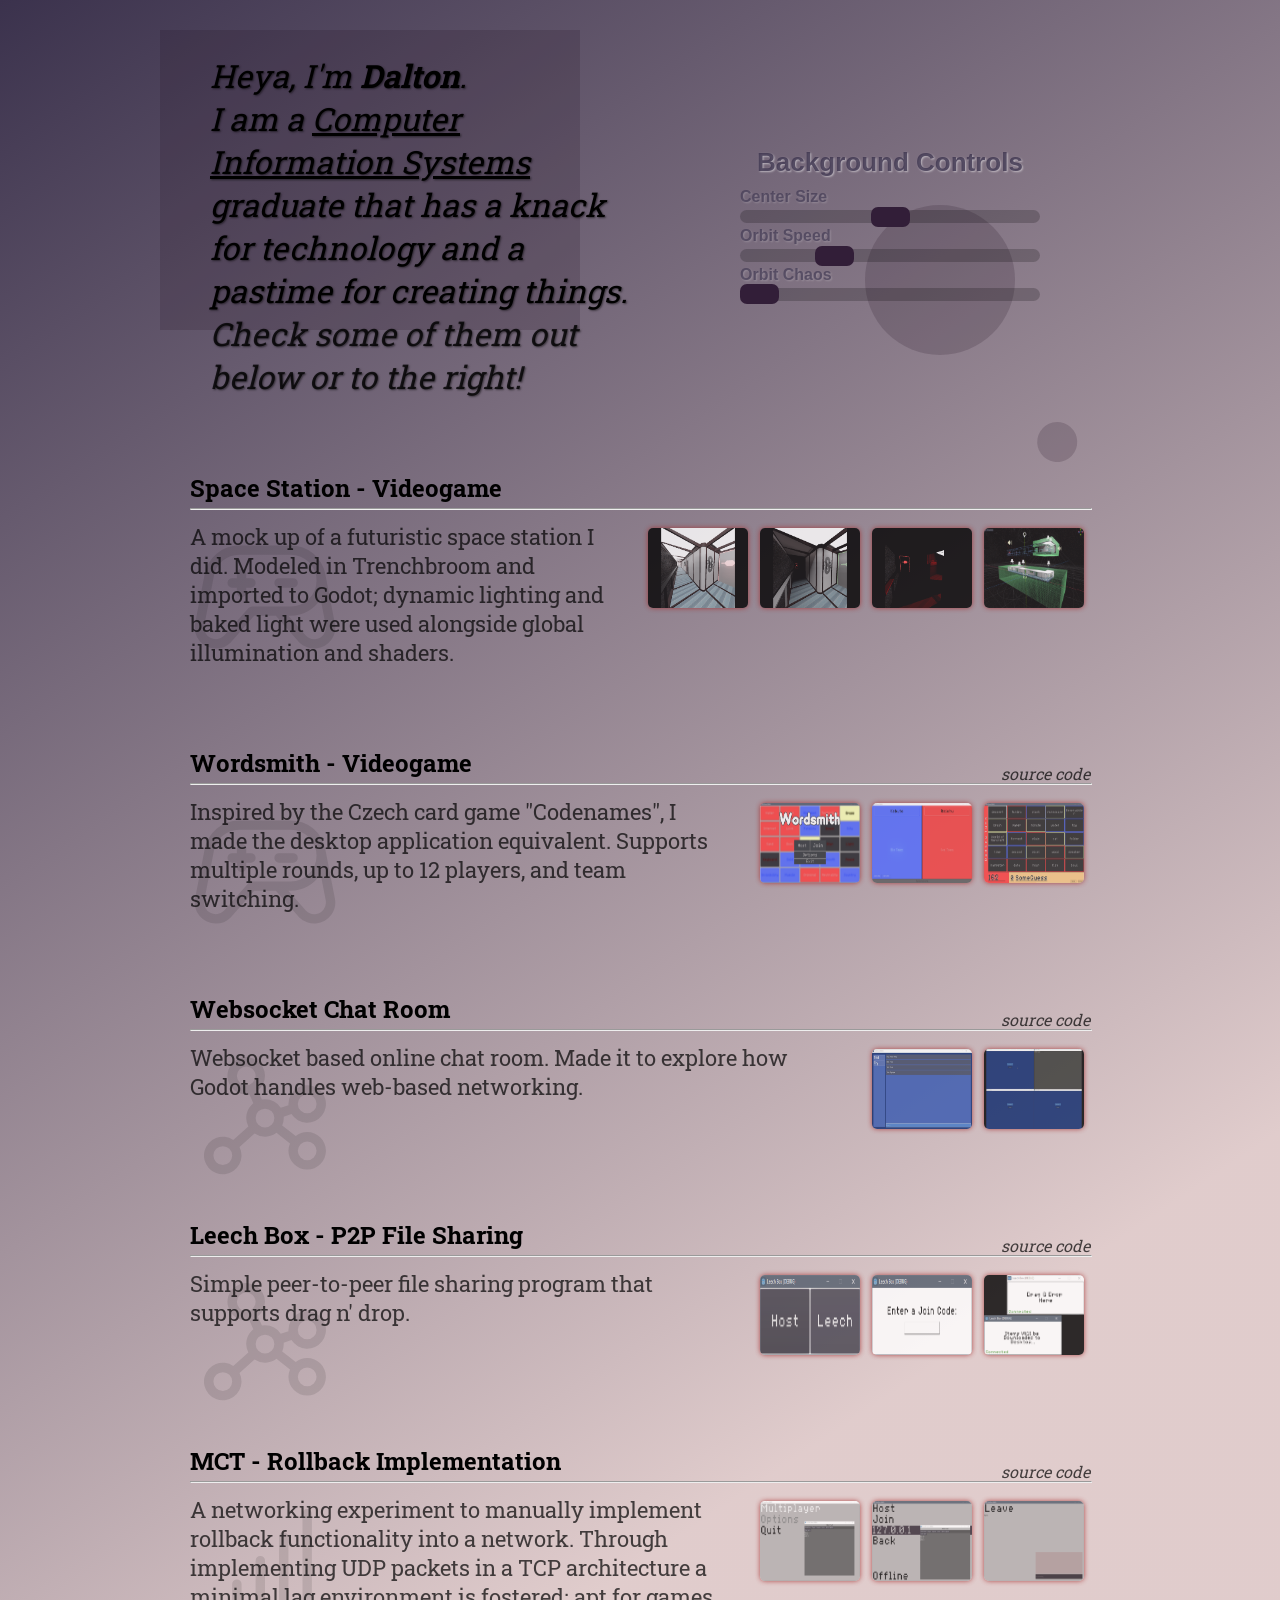
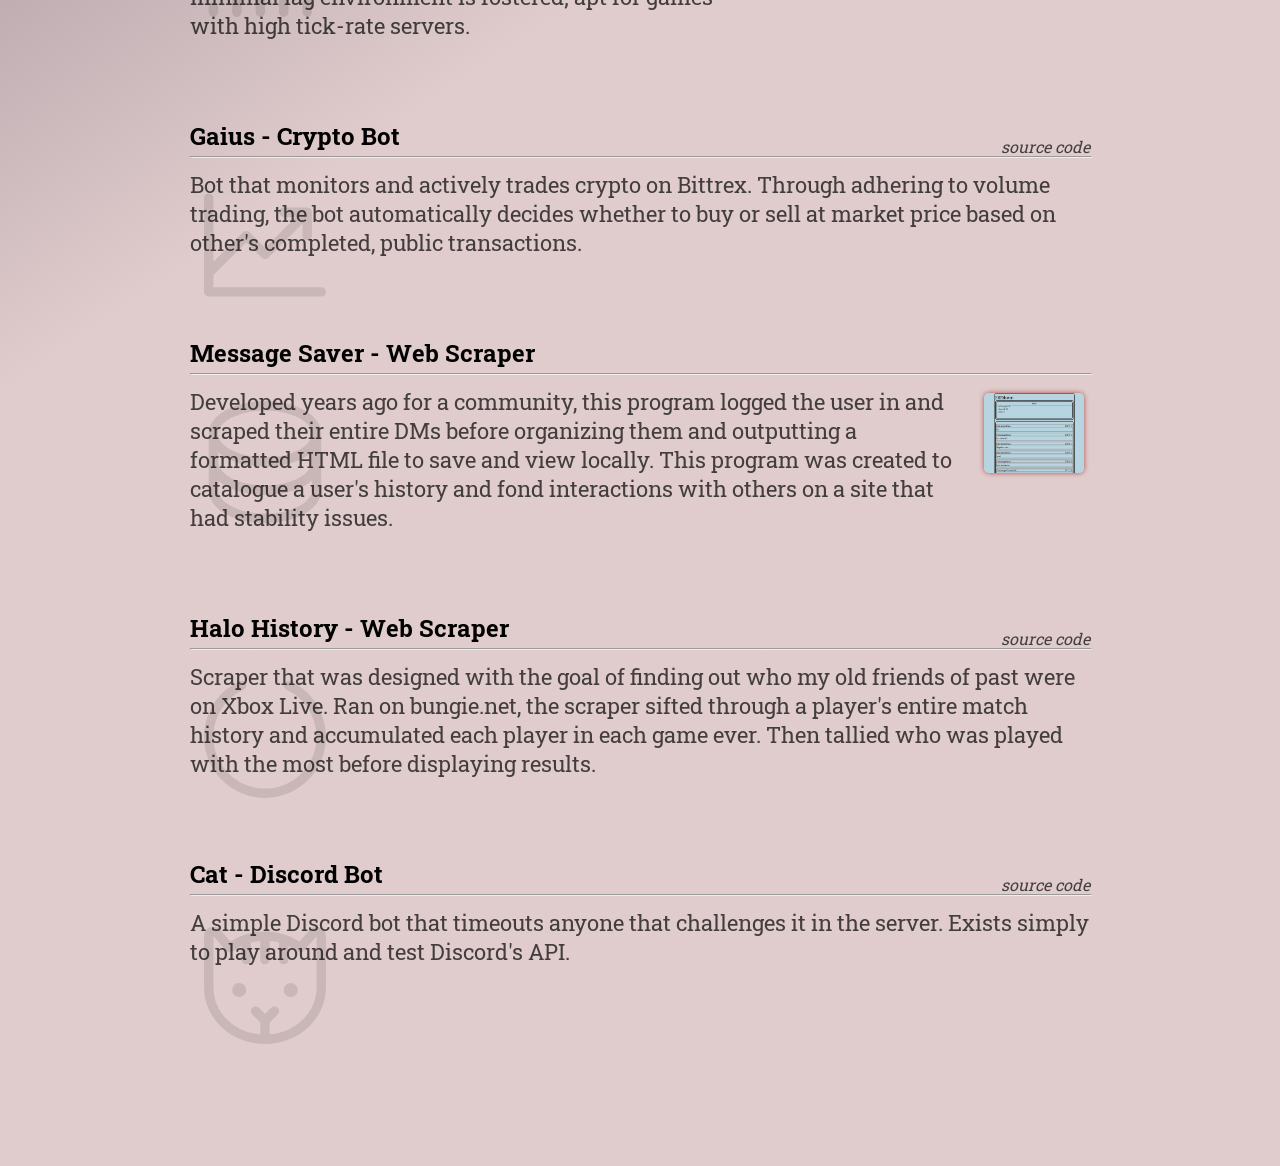
==== commit 55789f23: "Added github link" ====
--- a/index.html
+++ b/index.html
@@ -105,7 +105,7 @@
 			<div class="p-entry">
 				<div class="divider between">
 					<h2>Websocket Chat Room</h2>
-					<a class="source" target="_blank" href="xxx">source code</a>
+					<a class="source" target="_blank" href="https://github.com/illegalFruit/WebwebSocketTest/tree/main/Websocket-Chat">source code</a>
 				</div>
 				<hr/>
 				<img class="svg" src="/svg_image/graph.svg" />
@@ -124,7 +124,7 @@
 							data-pswp-width="1282" 
 							data-pswp-height="747" 
 							data-pswp-type="video">
-							<img src="/showcase/16a.jpg" class="img-fluid">
+							<img src="/showcase/16a.jpg" alt="" class="img-fluid">
 						</a>
 					</div>
 				</div>
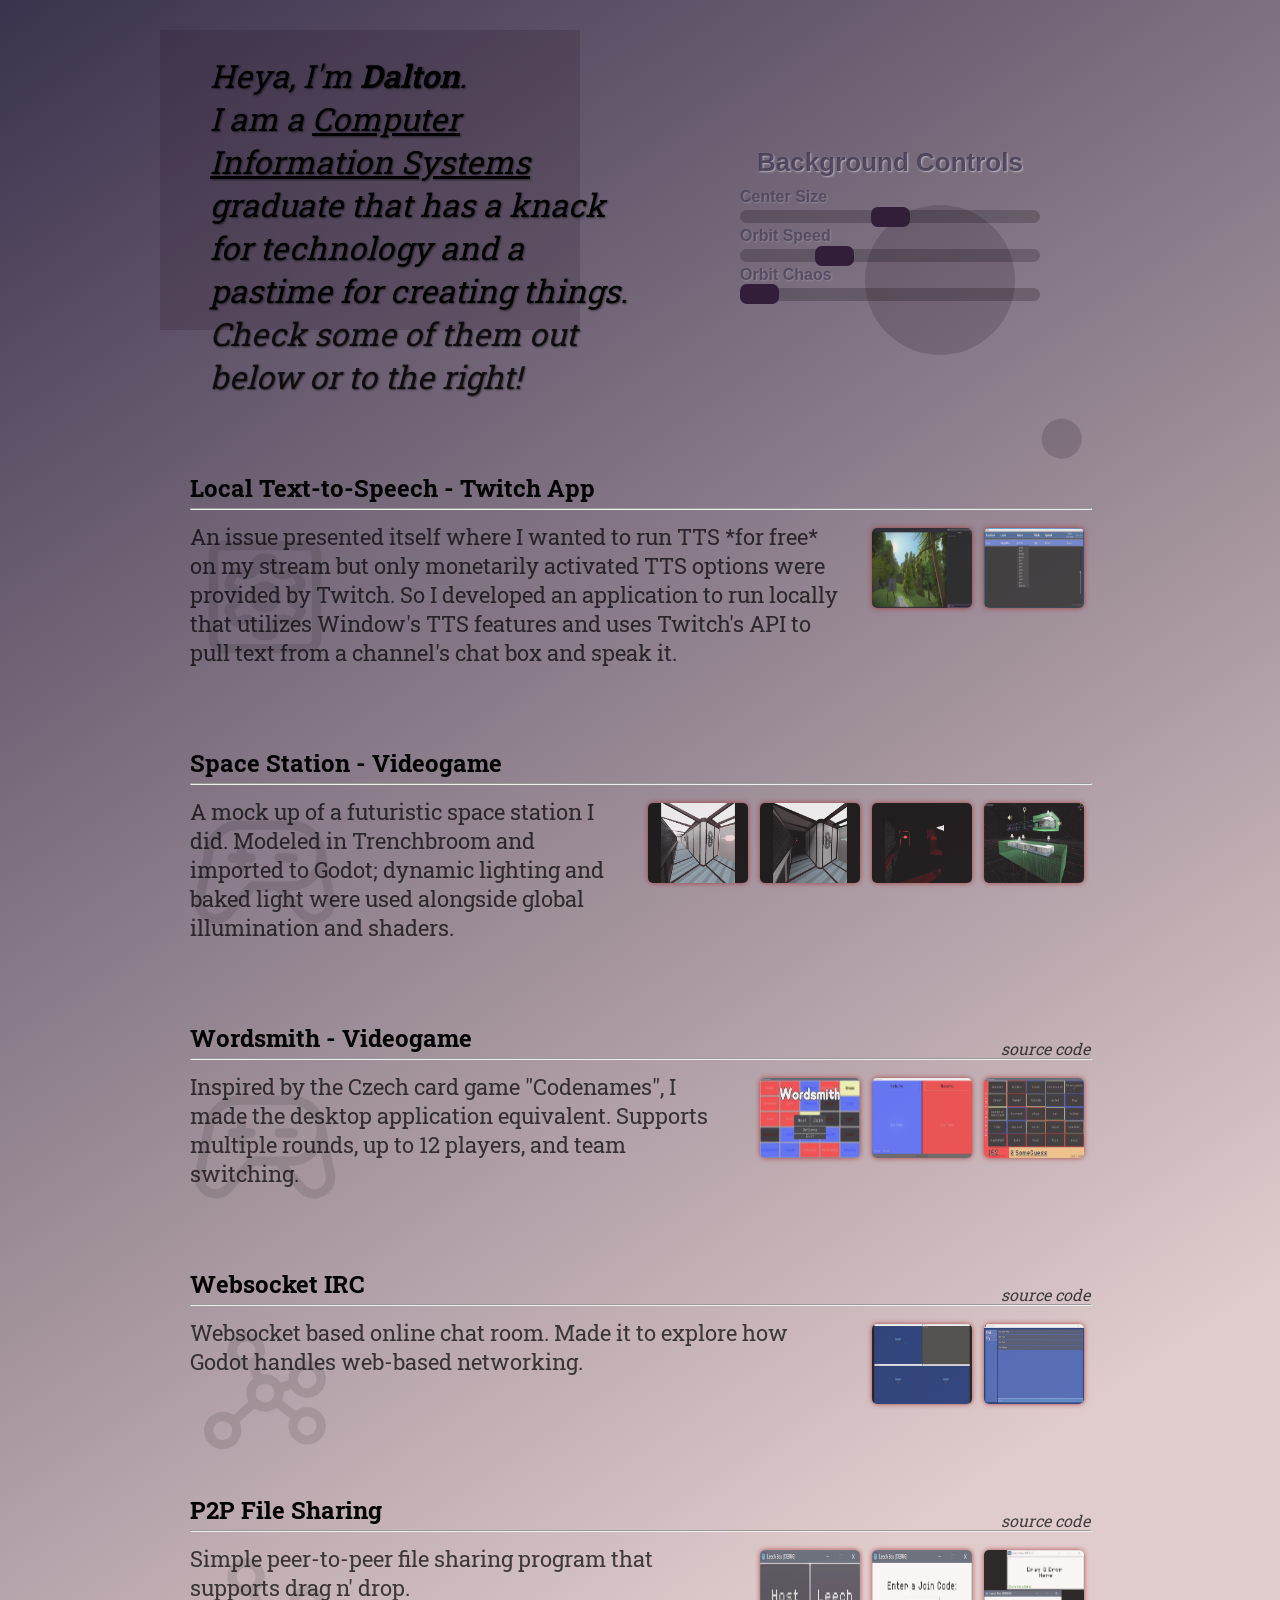
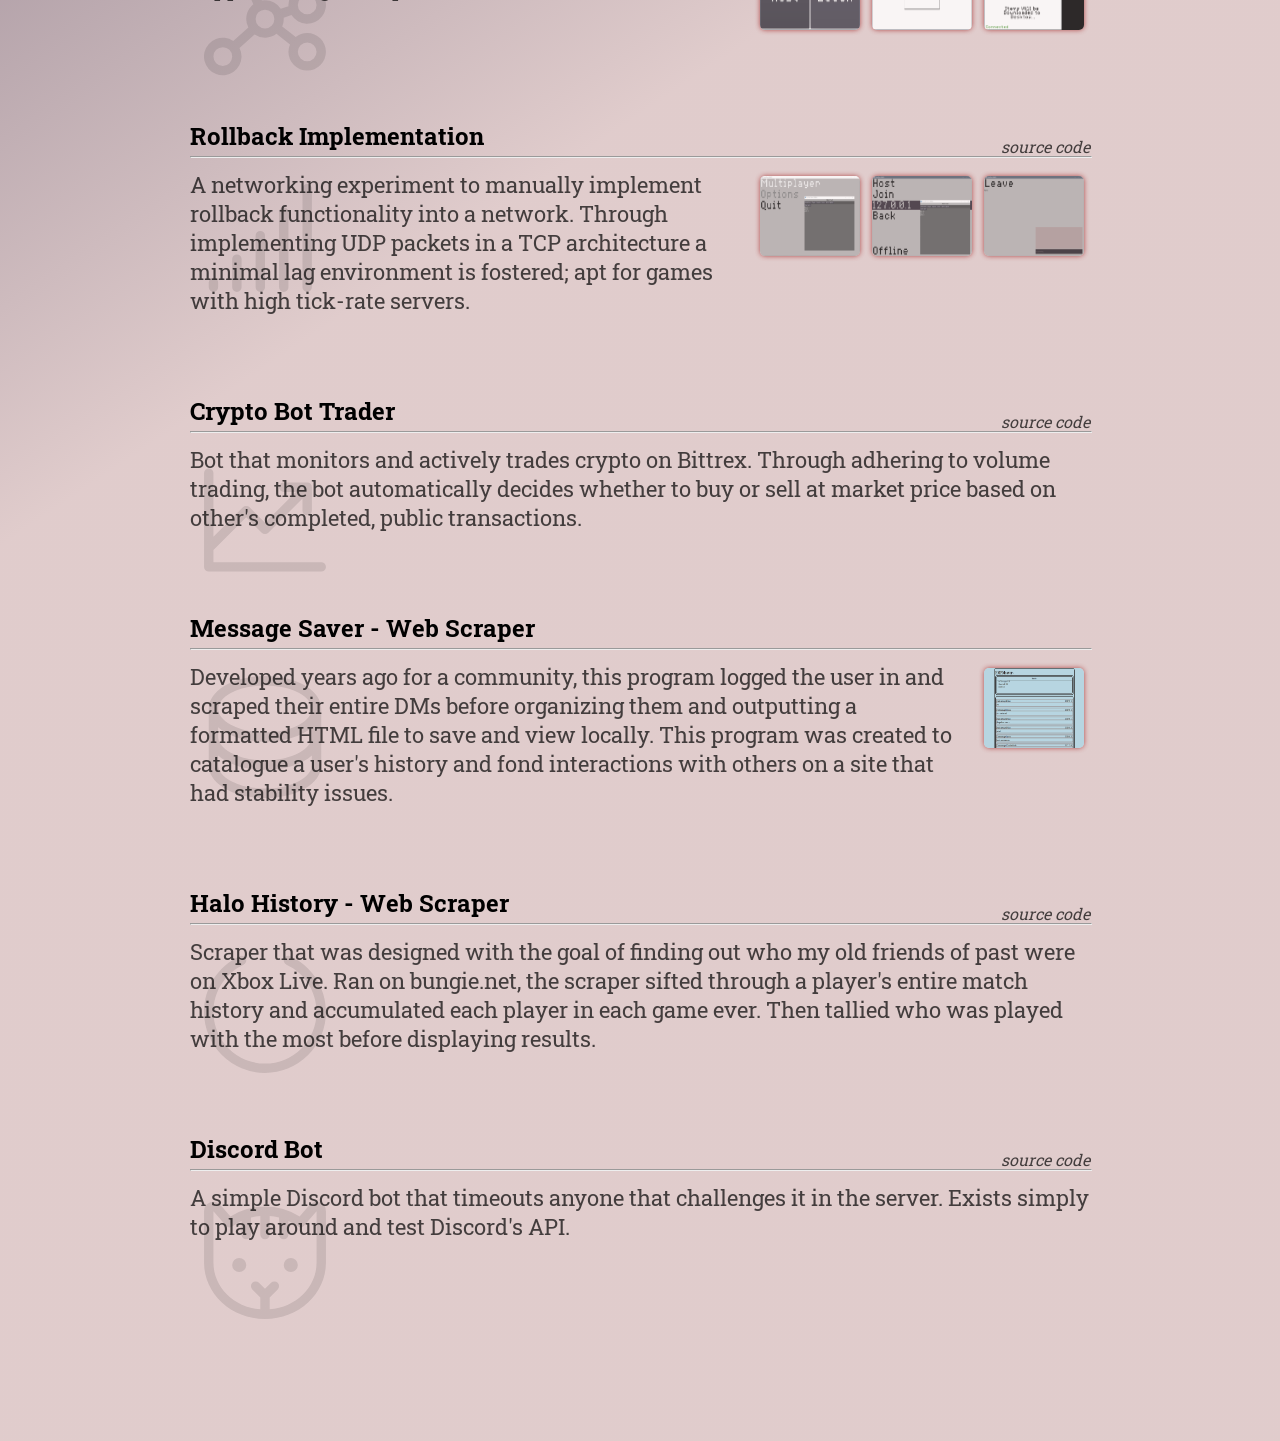
==== commit 2e959815: "New Entry" ====
--- a/index.html
+++ b/index.html
@@ -36,6 +36,33 @@
       	<section id="table-entries">
 			<div class="p-entry">
 				<div class="divider between">
+					<h2>Local Text-to-Speech - Twitch App</h2>
+					<a class="source" target="_blank" href=""></a>
+				</div>
+				<hr/>
+				<img class="svg" src="/svg_image/app.svg" />
+				<div class="divider">
+					<p class="date-col">An issue presented itself where I wanted to run TTS *for free* on my stream but only monetarily activated TTS options were provided by Twitch. So I developed an application to run locally that utilizes Window's TTS features and uses Twitch's API to pull text from a channel's chat box and speak it.  </p>
+					<div class="gallery" id="my-gallery">
+						<a 
+							href="/showcase/17.webm"
+							data-pswp-video-src="/showcase/17.webm"
+							data-pswp-width="1165" 
+							data-pswp-height="682" 
+							data-pswp-type="video">
+							<img src="/showcase/17a.jpg" alt="" class="img-fluid">
+						</a>
+						<a href="/showcase/18.png"
+							data-pswp-width="1165" 
+							data-pswp-height="682" 
+							target="_blank">
+							<img src="showcase/18.png" class="img-fluid">
+						</a>
+					</div>
+				</div>
+			</div>
+			<div class="p-entry">
+				<div class="divider between">
 					<h2>Space Station - Videogame</h2>
 					<a class="source" target="_blank" href=""></a>
 				</div>
@@ -104,7 +131,7 @@
 			</div>
 			<div class="p-entry">
 				<div class="divider between">
-					<h2>Websocket Chat Room</h2>
+					<h2>Websocket IRC</h2>
 					<a class="source" target="_blank" href="https://github.com/illegalFruit/WebwebSocketTest/tree/main/Websocket-Chat">source code</a>
 				</div>
 				<hr/>
@@ -112,26 +139,26 @@
 				<div class="divider">
 					<p class="date-col">Websocket based online chat room. Made it to explore how Godot handles web-based networking.</p>
 					<div class="gallery" id="my-gallery">
-						<a href="/showcase/15.png"
-							data-pswp-width="1282" 
-							data-pswp-height="747" 
-							target="_blank">
-							<img src="/showcase/15.png" class="img-fluid">
-						</a>
 						<a 
 							href="/showcase/16.webm"
 							data-pswp-video-src="/showcase/16.webm"
 							data-pswp-width="1282" 
 							data-pswp-height="747" 
 							data-pswp-type="video">
-							<img src="/showcase/16a.jpg" alt="" class="img-fluid">
-						</a>
-					</div>
-				</div>
-			</div>
-			<div class="p-entry">
-				<div class="divider between">
-					<h2>Leech Box - P2P File Sharing</h2>
+						<img src="/showcase/16a.jpg" alt="" class="img-fluid">
+						</a>
+						<a href="/showcase/15.png"
+							data-pswp-width="1282" 
+							data-pswp-height="747" 
+							target="_blank">
+							<img src="/showcase/15.png" class="img-fluid">
+						</a>
+					</div>
+				</div>
+			</div>
+			<div class="p-entry">
+				<div class="divider between">
+					<h2>P2P File Sharing</h2>
 					<a class="source" target="_blank" href="https://github.com/illegalFruit/LeechBox/blob/main/LB/main.gd">source code</a>
 				</div>
 				<hr/>
@@ -162,7 +189,7 @@
 			</div>
 			<div class="p-entry">
 				<div class="divider between"> 
-					<h2>MCT - Rollback Implementation</h2>
+					<h2>Rollback Implementation</h2>
 					<a class="source" target="_blank" href="https://github.com/illegalFruit/MyCastleTown/tree/main/scenes">source code</a>
 				</div>
 				<hr/>
@@ -193,7 +220,7 @@
 			</div>
 			<div class="p-entry">
 				<div class="divider between"> 
-					<h2>Gaius - Crypto Bot</h2>
+					<h2>Crypto Bot Trader</h2>
 					<a class="source" target="_blank" href="https://github.com/illegalFruit/Gaius/blob/master/Gaius.V1%20-%20Crypto%20Bot.py">source code</a>
 				</div>
 				<hr/>
@@ -227,7 +254,7 @@
 			</div>
 			<div class="p-entry">
 				<div class="divider between"> 
-					<h2>Cat - Discord Bot</h2>
+					<h2>Discord Bot</h2>
 					<a class="source" target="_blank" href="https://github.com/illegalFruit/Nyaa/blob/master/Nyaa%20-%20Discord%20Bot.py">source code</a>
 				</div>
 				<hr/>
